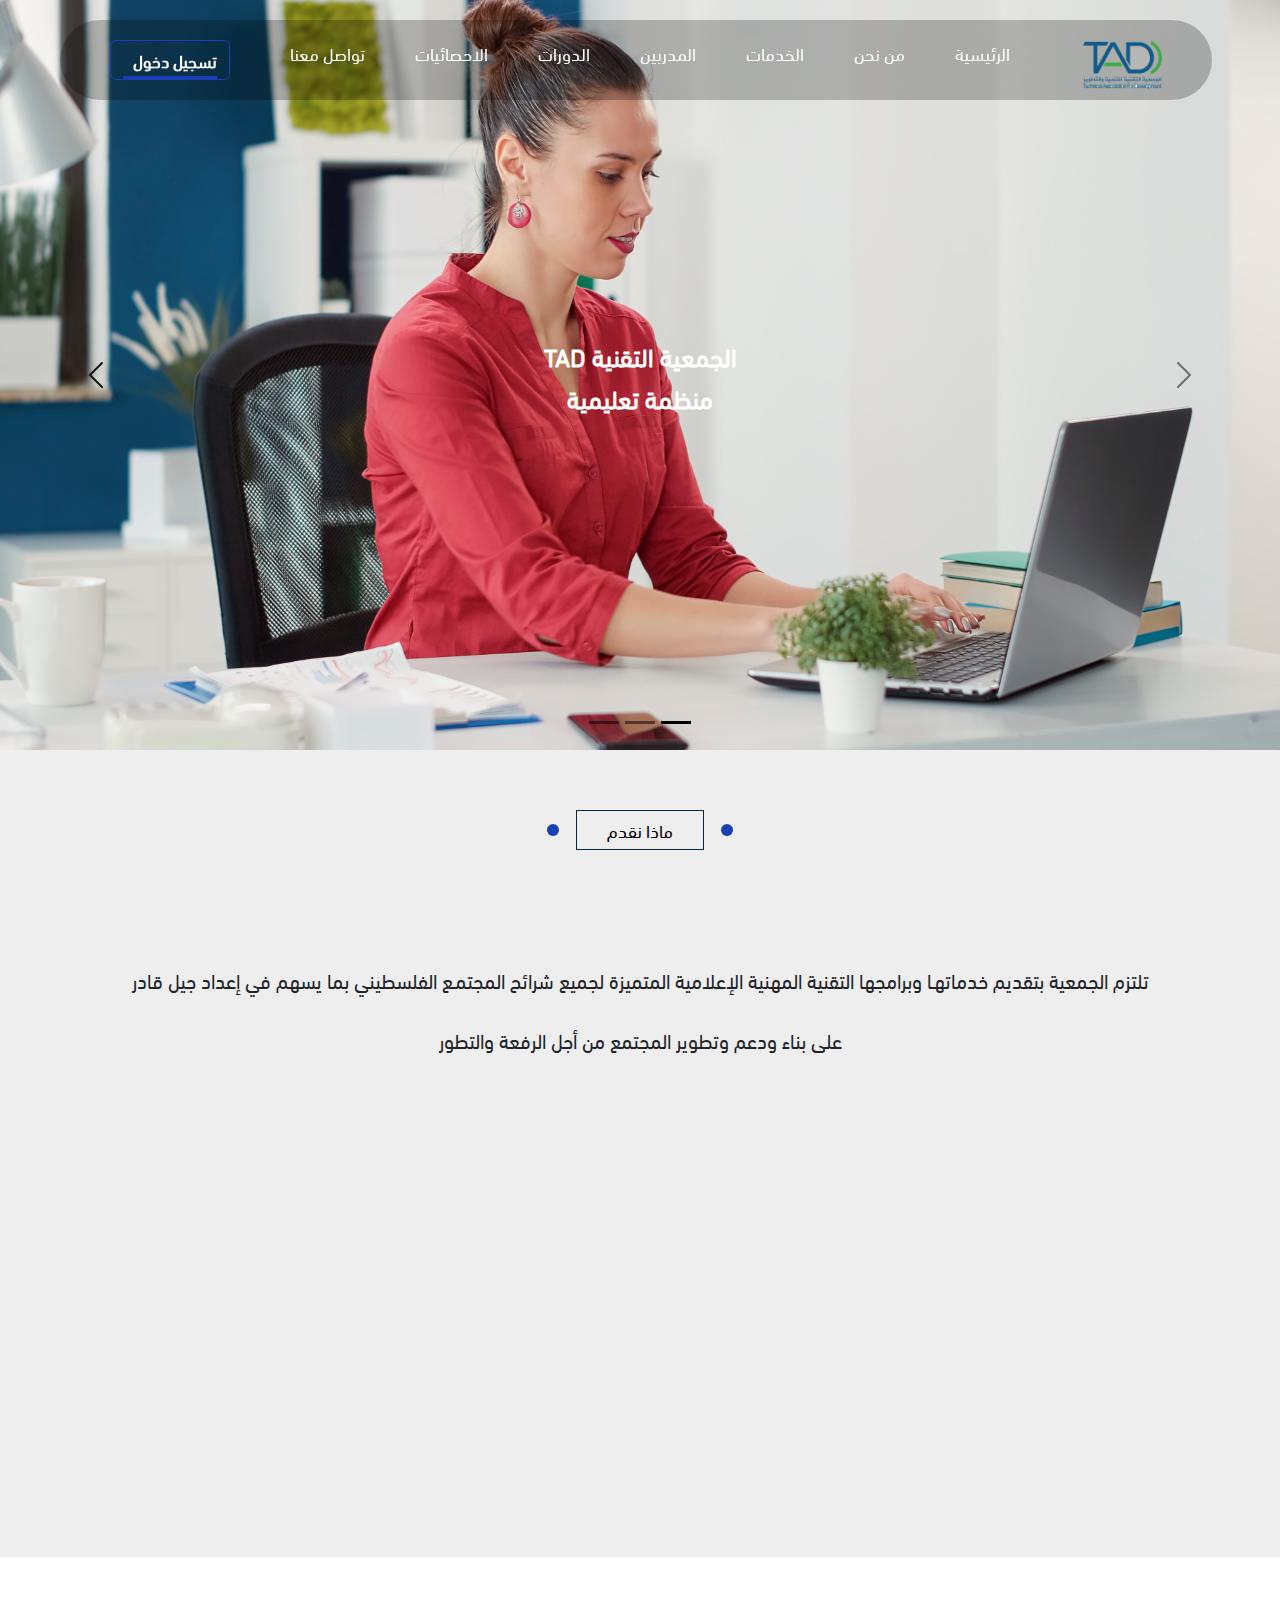
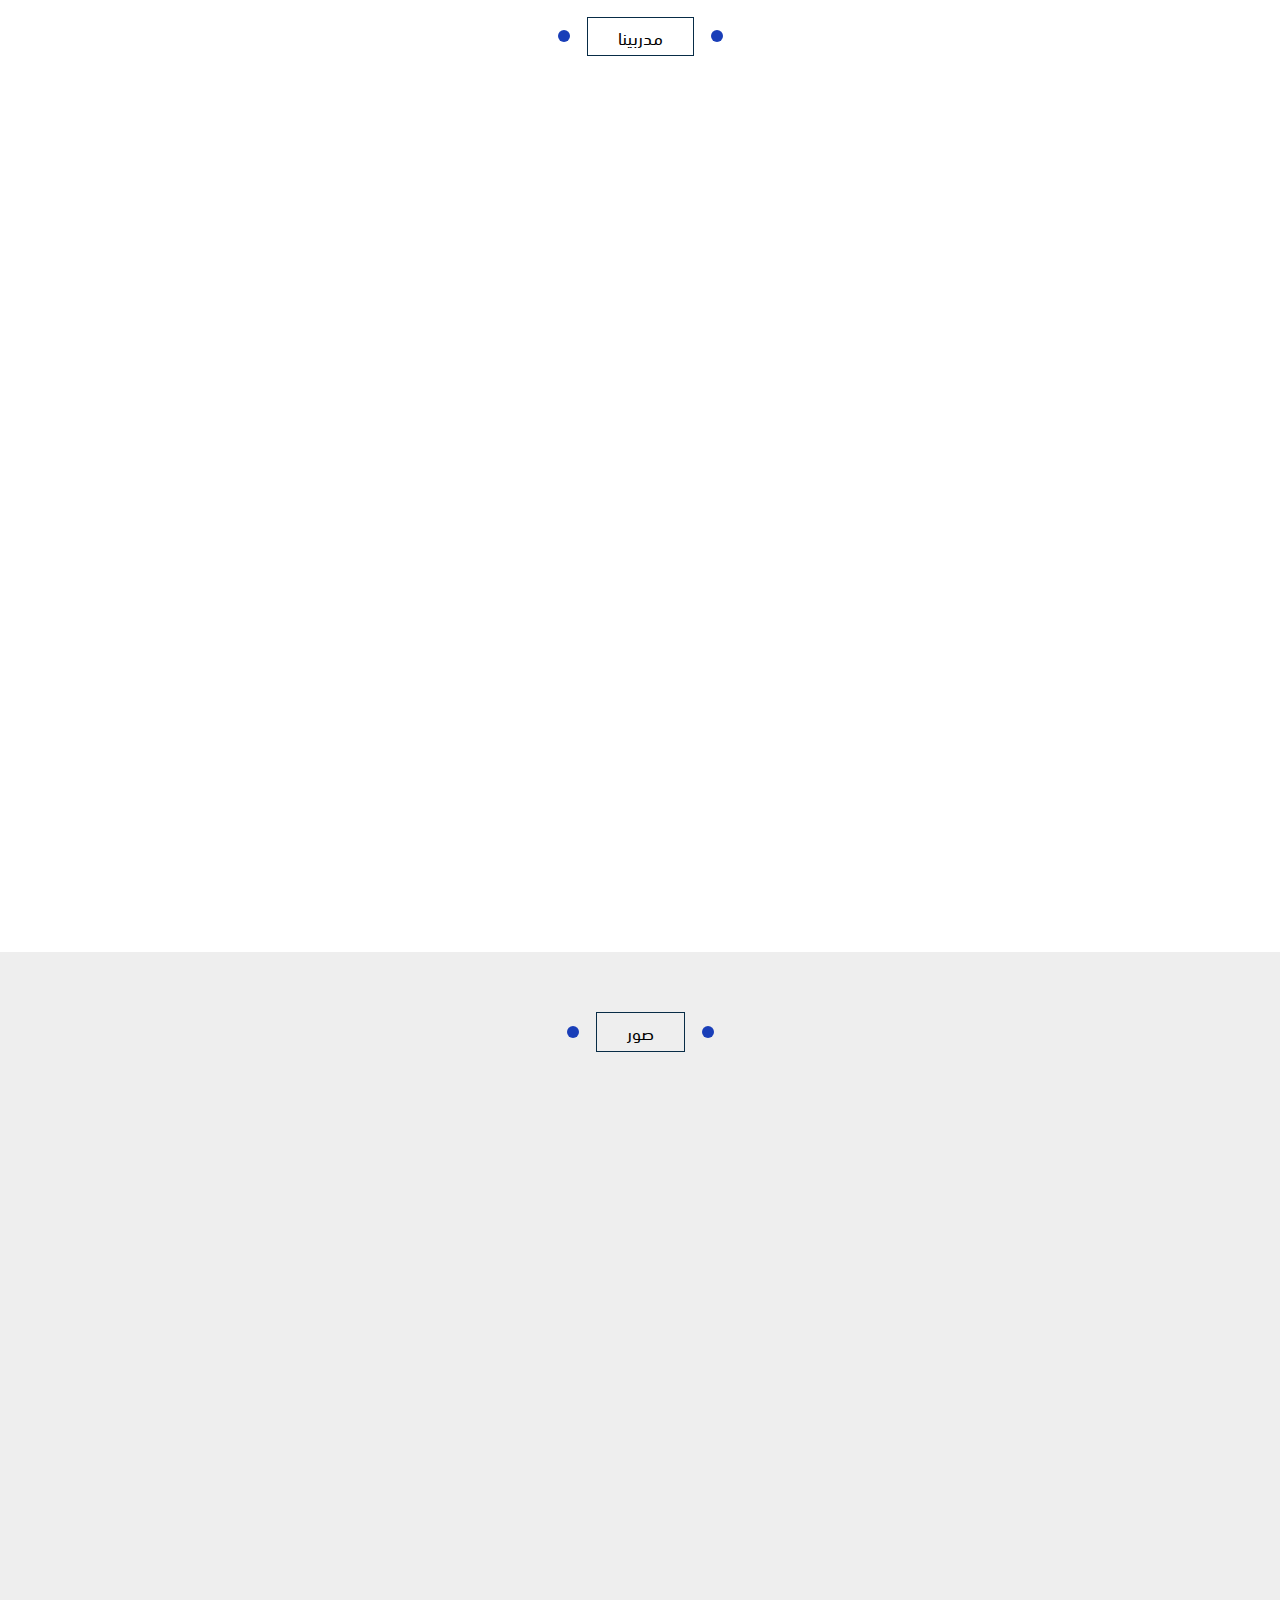
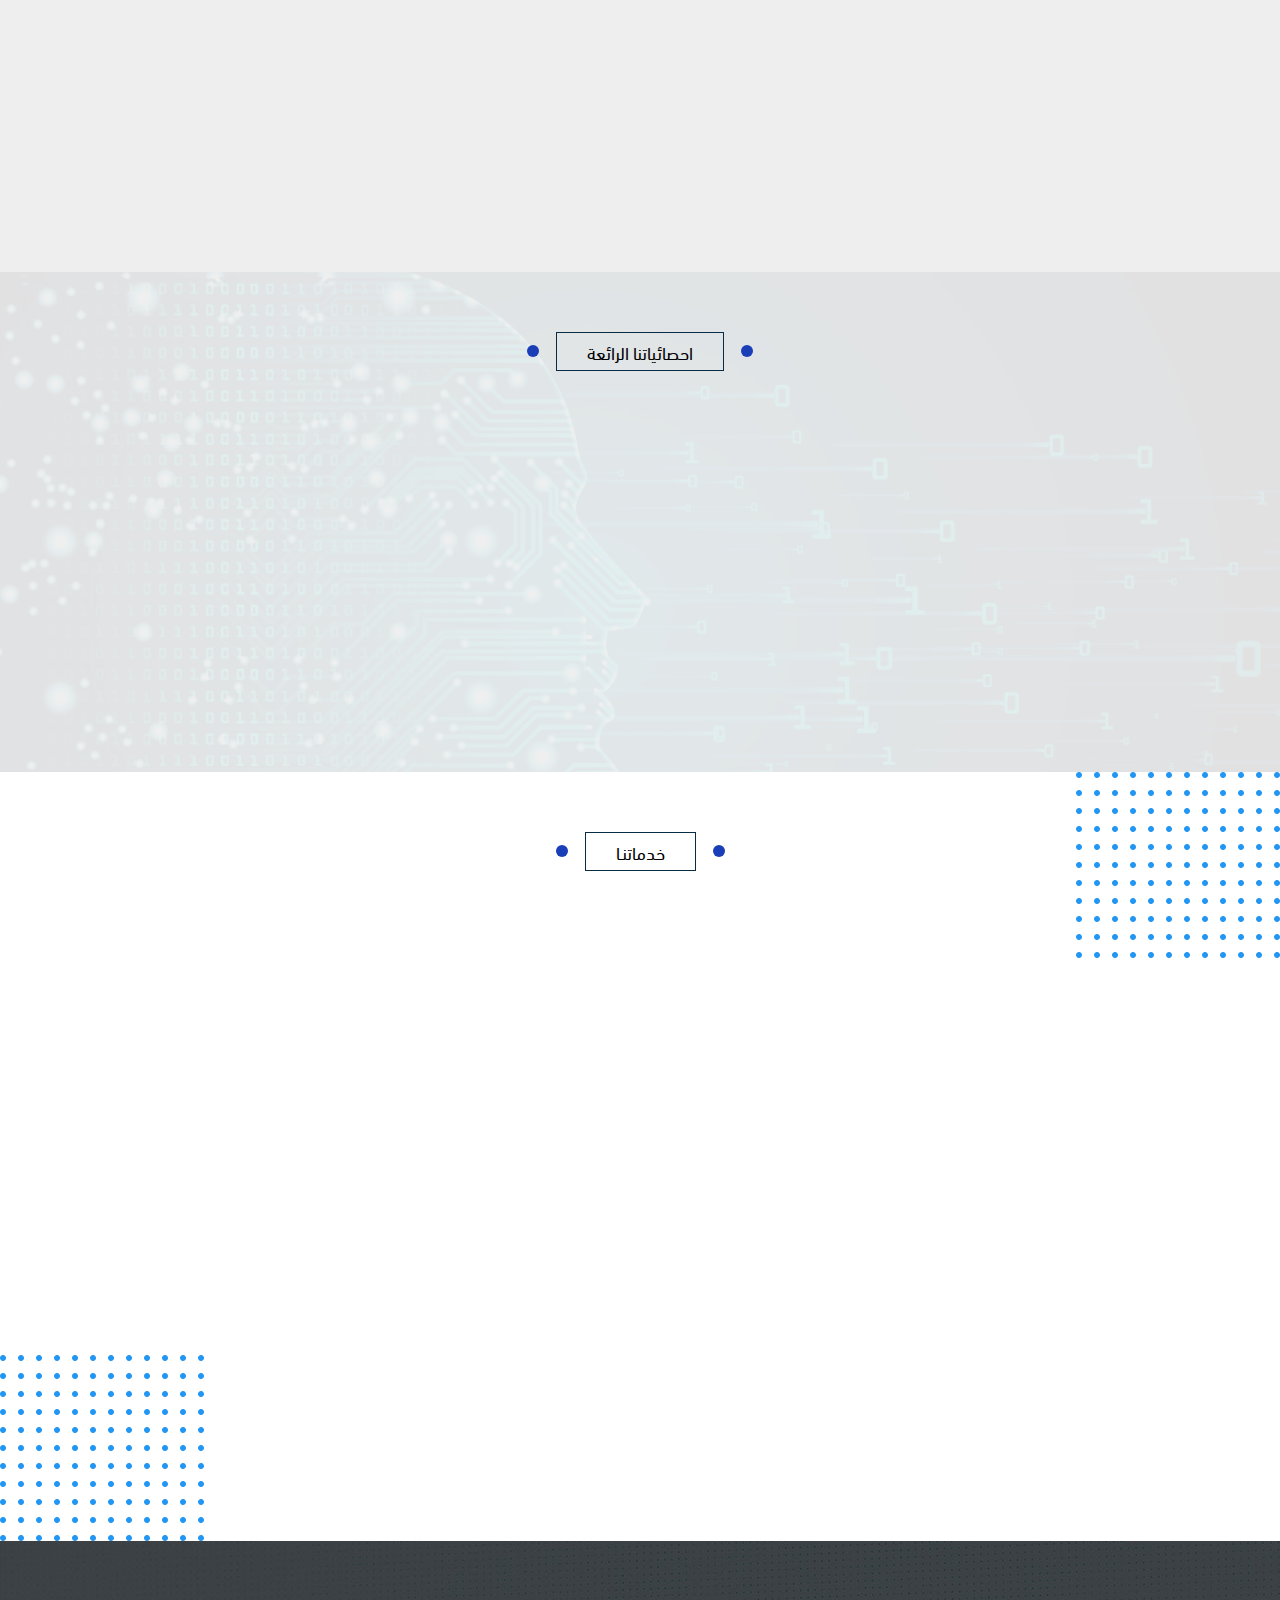
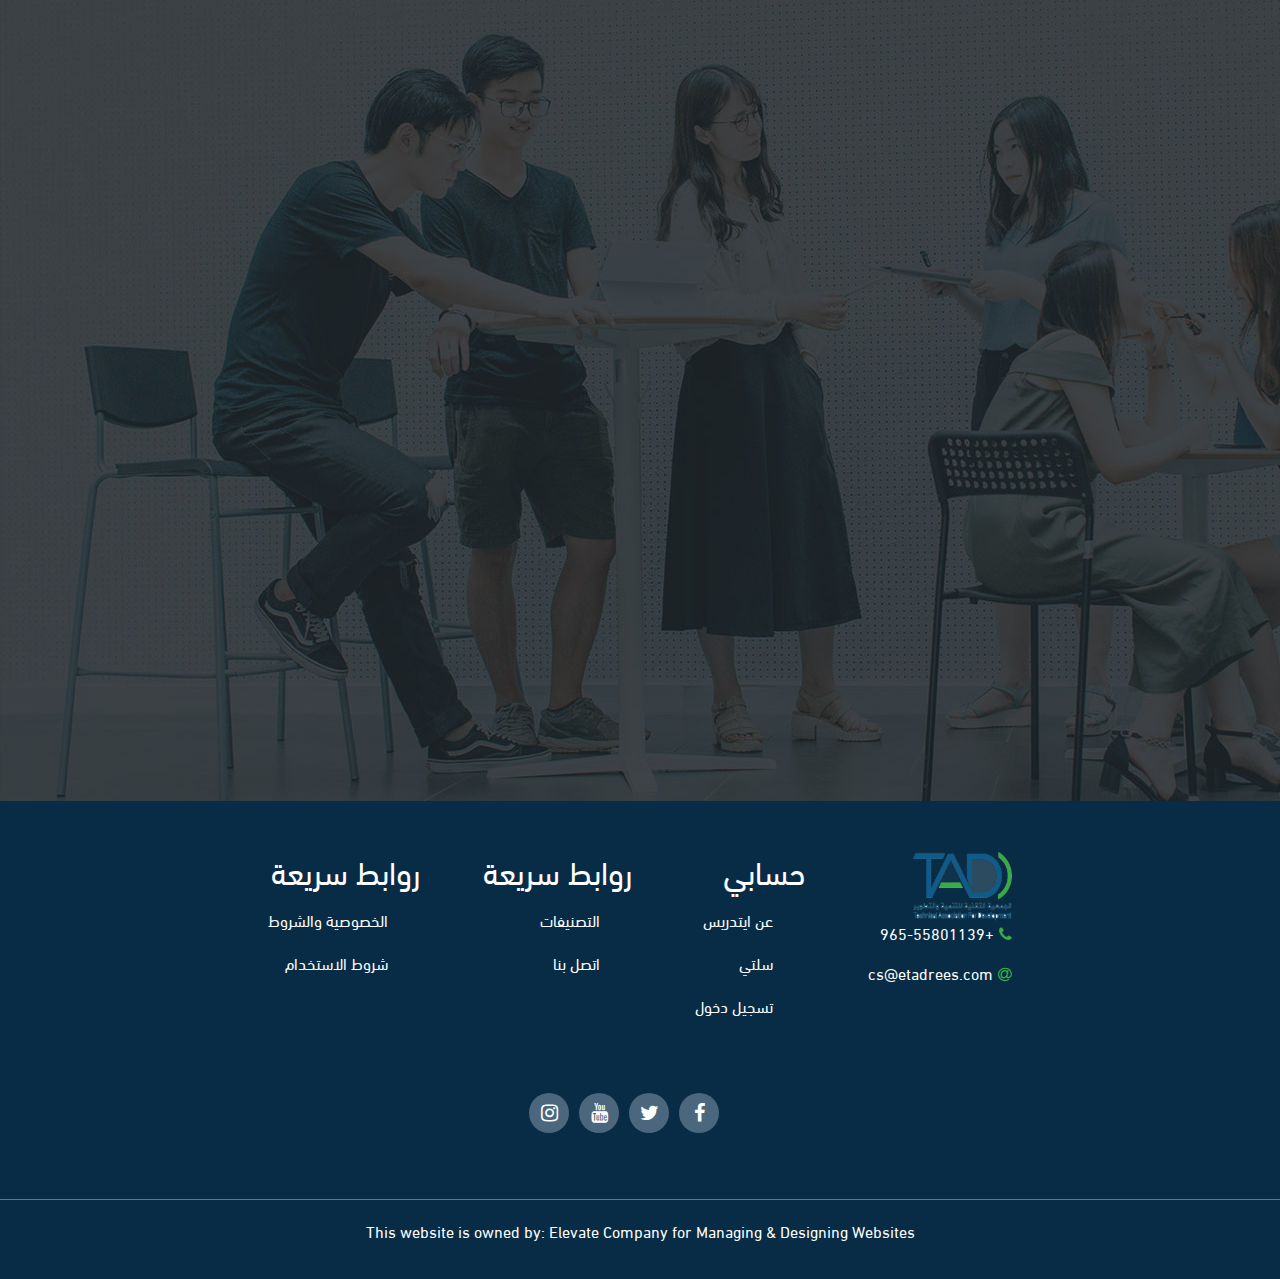
==== index.html @ caa29164 "add basic files" ====
<!DOCTYPE html>
<html lang="en" dir="rtl">

<head>
  <meta charset="UTF-8" />
  <link rel="shortcut icon" href="images/logo/Layer 0.png" type="image/x-icon" />
  <meta http-equiv="X-UA-Compatible" content="IE=edge" />
  <meta name="viewport" content="width=device-width, initial-scale=1.0" />
  <title>الجمعية التقنية - الصفحة الرئيسية</title>
  <link rel="stylesheet" href="css/font-awesome.min.css" />
  <link rel="stylesheet" href="css/animate.css" />
  <link rel="stylesheet" href="css/global_style.css" />
  <link rel="stylesheet" href="css/bootstrap.rtl.min.css" />
  <link rel="stylesheet" href="css/footer.css" />
  <link rel="stylesheet" href="css/index_style.css" />
</head>

<body>
  <!-- ************************************************************ -->
  <!-- start header section -->
  <!-- start header section -->
  <header>

    <!-- start section bars -->
    <div class="nav-bars-icons">
      <a href="" class="close"><i class="fa fa-close"></i></a>
      <ul>
        <li class="active"><a href="#">الرئيسية</a></li>
        <li><a href="about.html">من نحن</a></li>
        <li><a href="#services">الخدمات</a></li>
        <li><a href="#trainer">المدربين</a></li>
        <li><a href="courses.html">الدورات</a></li>
        <li><a href="#stats">الاحصائيات</a></li>
        <li><a href="#contact">تواصل معنا</a></li>
      </ul>
      <div>
        <a href="#" class="btn">تسجيل الدخول</a>
      </div>
    </div>
    <!-- end section bars -->
    <div id="c-ab" class="carousel carousel-dark slide" data-bs-ride="carousel">
      <!-- start nav section -->
      <nav>
        <div class="content">
          <div class="box">
            <div class="brand">
              <a href="index.html">
                <img src="images/logo/Layer 0.png" alt="TAD" />
              </a>
            </div>
            <ul>
              <li class="active"><a href="#">الرئيسية</a></li>
              <li><a href="about.html">من نحن</a></li>
              <li><a href="#services">الخدمات</a></li>
              <li><a href="#trainer">المدربين</a></li>
              <li><a href="courses.html">الدورات</a></li>
              <li><a href="#stats">الاحصائيات</a></li>
              <li><a href="#contact">تواصل معنا</a></li>
            </ul>
          </div>
          <div class="btn login">
            <a href="#">تسجيل دخول<i class="fa fa-right-to-bracket"></i></a>
          </div>
          <div class="bar">
            <a href="#"><i class="fa fa-bars"></i></a>
          </div>
        </div>
      </nav>
      <!-- end nav section -->
      <div class="carousel-indicators">
        <button type="button" data-bs-target="#c-ab" data-bs-slide-to="0" class="active" aria-current="true"
          aria-label="Slide 1"></button>
        <button type="button" data-bs-target="#c-ab" data-bs-slide-to="1" aria-label="Slide 2"></button>
        <button type="button" data-bs-target="#c-ab" data-bs-slide-to="2" aria-label="Slide 3"></button>
      </div>
      <div class="carousel-inner">
        <div class="carousel-item active" data-bs-interval="10000">
          <img src="images/s2/3.jpg" class="d-block w-100" alt="..." />
          <div class="carousel-caption d-none d-md-block">
            <h5>الجمعية التقنية TAD</h5>
            <p>
              منظمة تعليمية
            </p>
          </div>
        </div>
        <div class="carousel-item" data-bs-interval="2000">
          <img src="images/s2/2.jpg" class="d-block w-100" alt="..." />
          <div class="over"></div>
          <div class="carousel-caption d-none d-md-block">
            <h5>الجمعية التقنية TAD</h5>
            <p>
              منظمة غير ربحية
            </p>
          </div>
        </div>
        <div class="carousel-item">
          <img src="images/s2/1.png" class="d-block w-100" alt="..." />
          <div class="carousel-caption d-none d-md-block">
            <h5>الجمعية التقنية TAD</h5>
            <p>
              تهدف إلى خدمة الطلبة
            </p>
          </div>
        </div>
      </div>
      <button class="carousel-control-prev" type="button" data-bs-target="#c-ab" data-bs-slide="prev">
        <span class="carousel-control-prev-icon" aria-hidden="true"></span>
        <span class="visually-hidden">Previous</span>
      </button>
      <button class="carousel-control-next" type="button" data-bs-target="#c-ab" data-bs-slide="next">
        <span class="carousel-control-next-icon" aria-hidden="true"></span>
        <span class="visually-hidden">Next</span>
      </button>
    </div>
  </header>
  <!-- end header section -->
  <!-- end header section -->
  <!-- ************************************************************ -->
  <!-- ************************************************************ -->
  <!-- start main section -->
  <main>
    <!-- start section what you do -->
    <section class="our-activ padding-sec">
      <div class="container-custom">
        <h1 class="title">ماذا نقدم</h1>
        <p>
          تلتزم الجمعية بتقديم خدماتهـا وبرامجها التقنية المهنية الإعلامية
          المتميزة لجميع شرائح المجتمـع الفلسطيني بما يسهم في إعداد جيل قادر
          على بناء ودعم وتطوير المجتمع من أجل الرفعة والتطور
        </p>
        <div class="boxes wow backInUp" data-wow-duration="0.5s" data-wow-delay="0.6s">
          <div class="box wow bounceIn" data-wow-duration="1s" data-wow-delay="0.6s">
            <div class="circle">
              <span>01</span>
            </div>
            <p>
              إرساء ثقافة التعليم النفسي والتكنولوجي والإعلامي من المجتمع
              الفلسطيني والاهتمام بالفئات الشبابية واكتشاف وتنمية قدراتهم
              ومهاراتهم وإبداعاتهم
            </p>
            <a class="more" href="#">تعرف اكثر
              <span><i class="fa fa-arrow-left" aria-hidden="true"></i></span></a>
          </div>
          <div class="box wow bounceIn" data-wow-duration="1s" data-wow-delay="0.6s">
            <div class="circle">
              <span>02</span>
            </div>
            <p>
              إكساب الخبرات التدربية في المحال التكنولوجي والنفسي والمهني
              وتكنولوجيا الاعلام الحديثة والعمـل على دمـج التقنيات المتطورة في
              الحياة بما يعزز صمل العقلية العلمية المبدعة والمبتكرة
            </p>
            <a class="more" href="#">تعرف اكثر<span><i class="fa fa-arrow-left" aria-hidden="true"></i></span></a>
          </div>
          <div class="box wow bounceIn" data-wow-duration="1s" data-wow-delay="0.6s">
            <div class="circle">
              <span>03</span>
            </div>
            <p>
              إقامة نوادان علمية متخصصة في المحال التمني والتكنولوجي والإعلامي
              وتعزيز الابداع والابتكار لمدى المواهب الشبابية و تقديم مشاريع
            </p>
            <a class="more" href="#">تعرف اكثر<span><i class="fa fa-arrow-left" aria-hidden="true"></i></span></a>
          </div>
        </div>
      </div>
    </section>
    <!-- end section what you do  -->
    <!-- ^^^^^^ -->
    <!-- start section trainers -->
    <section id="trainer" class="trainers padding-sec">
      <div class="container-custom">
        <h1 class="title">مدربينا</h1>
        <div class="boxes">
          <div class="box wow bounceIn" data-wow-duration="1s" data-wow-delay="0.6s">
            <a href="#">
              <img src="images/teacher/avatar-02.png" alt="" />
            </a>
            <h1 class="name">عمر حسن</h1>
            <p class="qualyfication">تصميم مواقع ويب</p>
            <ul>
              <li><i class="fa fa-star"></i></li>
              <li><i class="fa fa-star"></i></li>
              <li><i class="fa fa-star"></i></li>
              <li><i class="fa fa-star"></i></li>
              <li><i class="fa fa-star"></i></li>
            </ul>
            <p class="discrip">
              هذا النص هو مثال لنص يمكن أن يستبدل في نفس المساحة، لقد تم توليد
              هذا النص من مولد النص العربى، حيث يمكنك أن تولد مثل هذا النص أو
              العديد من النصوص الأخرى إضافة
            </p>
            <ul>
              <li>
                <a href="#"><i class="fa fa-facebook"></i></a>
              </li>
              <li>
                <a href="#"><i class="fa fa-twitter"></i></a>
              </li>
              <li>
                <a href="#"><i class="fa fa-instagram"></i></a>
              </li>
            </ul>
          </div>
          <div class="box wow bounceIn" data-wow-duration="1s" data-wow-delay="0.6s">
            <a href="#">
              <img src="images/teacher/avatar-03.png" alt="" />
            </a>
            <h1 class="name">عمر حسن</h1>
            <p class="qualyfication">تصميم مواقع ويب</p>
            <ul>
              <li><i class="fa fa-star"></i></li>
              <li><i class="fa fa-star"></i></li>
              <li><i class="fa fa-star"></i></li>
              <li><i class="fa fa-star"></i></li>
              <li><i class="fa fa-star"></i></li>
            </ul>
            <p class="discrip">
              هذا النص هو مثال لنص يمكن أن يستبدل في نفس المساحة، لقد تم توليد
              هذا النص من مولد النص العربى، حيث يمكنك أن تولد مثل هذا النص أو
              العديد من النصوص الأخرى إضافة
            </p>
            <ul>
              <li>
                <a href="#"><i class="fa fa-facebook"></i></a>
              </li>
              <li>
                <a href="#"><i class="fa fa-twitter"></i></a>
              </li>
              <li>
                <a href="#"><i class="fa fa-instagram"></i></a>
              </li>
            </ul>
          </div>
          <div class="box wow bounceIn" data-wow-duration="1s" data-wow-delay="0.6s">
            <a href="#">
              <img src="images/teacher/avatar-04.png" alt="" />
            </a>
            <h1 class="name">عمر حسن</h1>
            <p class="qualyfication">تصميم مواقع ويب</p>
            <ul>
              <li><i class="fa fa-star"></i></li>
              <li><i class="fa fa-star"></i></li>
              <li><i class="fa fa-star"></i></li>
              <li><i class="fa fa-star"></i></li>
              <li><i class="fa fa-star"></i></li>
            </ul>
            <p class="discrip">
              هذا النص هو مثال لنص يمكن أن يستبدل في نفس المساحة، لقد تم توليد
              هذا النص من مولد النص العربى، حيث يمكنك أن تولد مثل هذا النص أو
              العديد من النصوص الأخرى إضافة
            </p>
            <ul>
              <li>
                <a href="#"><i class="fa fa-facebook"></i></a>
              </li>
              <li>
                <a href="#"><i class="fa fa-twitter"></i></a>
              </li>
              <li>
                <a href="#"><i class="fa fa-instagram"></i></a>
              </li>
            </ul>
          </div>
          <div class="box wow bounceIn" data-wow-duration="1s" data-wow-delay="0.6s">
            <a href="#">
              <img src="images/teacher/avatar-05.png" alt="" />
            </a>
            <h1 class="name">عمر حسن</h1>
            <p class="qualyfication">تصميم مواقع ويب</p>
            <ul>
              <li><i class="fa fa-star"></i></li>
              <li><i class="fa fa-star"></i></li>
              <li><i class="fa fa-star"></i></li>
              <li><i class="fa fa-star"></i></li>
              <li><i class="fa fa-star"></i></li>
            </ul>
            <p class="discrip">
              هذا النص هو مثال لنص يمكن أن يستبدل في نفس المساحة، لقد تم توليد
              هذا النص من مولد النص العربى، حيث يمكنك أن تولد مثل هذا النص أو
              العديد من النصوص الأخرى إضافة
            </p>
            <ul>
              <li>
                <a href="#"><i class="fa fa-facebook"></i></a>
              </li>
              <li>
                <a href="#"><i class="fa fa-twitter"></i></a>
              </li>
              <li>
                <a href="#"><i class="fa fa-instagram"></i></a>
              </li>
            </ul>
          </div>
          <div class="box wow bounceIn" data-wow-duration="1s" data-wow-delay="0.6s">
            <a href="#">
              <img src="images/teacher/avatar-06.png" alt="" />
            </a>
            <h1 class="name">عمر حسن</h1>
            <p class="qualyfication">تصميم مواقع ويب</p>
            <ul>
              <li><i class="fa fa-star"></i></li>
              <li><i class="fa fa-star"></i></li>
              <li><i class="fa fa-star"></i></li>
              <li><i class="fa fa-star"></i></li>
              <li><i class="fa fa-star"></i></li>
            </ul>
            <p class="discrip">
              هذا النص هو مثال لنص يمكن أن يستبدل في نفس المساحة، لقد تم توليد
              هذا النص من مولد النص العربى، حيث يمكنك أن تولد مثل هذا النص أو
              العديد من النصوص الأخرى إضافة
            </p>
            <ul>
              <li>
                <a href="#"><i class="fa fa-facebook"></i></a>
              </li>
              <li>
                <a href="#"><i class="fa fa-twitter"></i></a>
              </li>
              <li>
                <a href="#"><i class="fa fa-instagram"></i></a>
              </li>
            </ul>
          </div>
          <div class="box wow bounceIn" data-wow-duration="1s" data-wow-delay="0.6s">
            <a href="#">
              <img src="images/teacher/avatar-02.png" alt="" />
            </a>
            <h1 class="name">عمر حسن</h1>
            <p class="qualyfication">تصميم مواقع ويب</p>
            <ul>
              <li><i class="fa fa-star"></i></li>
              <li><i class="fa fa-star"></i></li>
              <li><i class="fa fa-star"></i></li>
              <li><i class="fa fa-star"></i></li>
              <li><i class="fa fa-star"></i></li>
            </ul>
            <p class="discrip">
              هذا النص هو مثال لنص يمكن أن يستبدل في نفس المساحة، لقد تم توليد
              هذا النص من مولد النص العربى، حيث يمكنك أن تولد مثل هذا النص أو
              العديد من النصوص الأخرى إضافة
            </p>
            <ul>
              <li>
                <a href="#"><i class="fa fa-facebook"></i></a>
              </li>
              <li>
                <a href="#"><i class="fa fa-twitter"></i></a>
              </li>
              <li>
                <a href="#"><i class="fa fa-instagram"></i></a>
              </li>
            </ul>
          </div>
        </div>
      </div>
    </section>
    <!-- end section trainers -->
    <!-- ^^^^^^ -->
    <!-- start section images -->
    <section class="images padding-sec">
      <div class="container-custom">
        <h1 class="title">صور</h1>
        <div class="boxes">
          <div class="box wow bounceIn" data-wow-duration="1s" data-wow-delay="0.6s">
            <div class="box-over">
              <div class="overlay"></div>
              <img src="images/gallery/gallery-01.png" alt="" />
            </div>
          </div>
          <div class="box wow bounceIn" data-wow-duration="1s" data-wow-delay="0.6s">
            <div class="box-over">
              <div class="overlay"></div>
              <img src="images/gallery/gallery-02.png" alt="" />
            </div>
          </div>
          <div class="box wow bounceIn" data-wow-duration="1s" data-wow-delay="0.6s">
            <div class="box-over">
              <div class="overlay"></div>
              <img src="images/gallery/gallery-03.jpg" alt="" />
            </div>
          </div>
          <div class="box wow bounceIn" data-wow-duration="1s" data-wow-delay="0.6s">
            <div class="box-over">
              <div class="overlay"></div>
              <img src="images/gallery/gallery-04.png" alt="" />
            </div>
          </div>
          <div class="box wow bounceIn" data-wow-duration="1s" data-wow-delay="0.6s">
            <div class="box-over">
              <div class="overlay"></div>
              <img src="images/gallery/gallery-05.jpg" alt="" />
            </div>
          </div>
          <div class="box wow bounceIn" data-wow-duration="1s" data-wow-delay="0.6s">
            <div class="box-over">
              <div class="overlay"></div>
              <img src="images/gallery/gallery-06.png" alt="" />
            </div>
          </div>
        </div>
      </div>
    </section>
    <!-- end section images -->
    <!-- ^^^^^^ -->
    <!-- start section Stats -->
    <section id="stats" class="Stats padding-sec" style="background-image: url(images/bg/stats.jpg)">
      <div class="overlay padding-sec">
        <div class="container-custom">
          <h1 class="title">احصائياتنا الرائعة</h1>
          <div class="boxes">
            <div class="box wow bounceIn" data-wow-duration="1s" data-wow-delay="0.6s">
              <div class="icon"><i class="fa fa-money"></i></div>
              <h1>10,000</h1>
              <p>المال</p>
            </div>
            <div class="box wow bounceIn" data-wow-duration="1s" data-wow-delay="0.6s">
              <div class="icon">
                <i class="fa fa-code"></i>
              </div>
              <h1>40</h1>
              <p>المشاريع</p>
            </div>
            <div class="box wow bounceIn" data-wow-duration="1s" data-wow-delay="0.6s">
              <div class="icon">
                <i class="fa fa-globe"></i>
              </div>
              <h1>2</h1>
              <p>المدن</p>
            </div>
            <div class="box wow bounceIn" data-wow-duration="1s" data-wow-delay="0.6s">
              <div class="icon">
                <i class="fa fa-user"></i>
              </div>
              <h1>20</h1>
              <p>العملاء</p>
            </div>
          </div>
        </div>
      </div>
    </section>
    <!-- end section Stats -->
    <!-- ^^^^^^ -->
    <!-- start section services -->
    <section id="services" class="services padding-sec">
      <div class="bg1">
        <img src="images/bg/dots.png" alt="" />
      </div>
      <div class="bg2">
        <img src="images/bg/dots.png" alt="" />
      </div>
      <div class="container-custom">
        <h1 class="title">خدماتنـا</h1>
        <div class="boxes">
          <div class="box wow bounceIn" data-wow-duration="1s" data-wow-delay="0.6s">
            <div class="icon"><i class="fa fa-map"></i></div>
            <h1>موقع</h1>
            <div class="foot-box">
              <div class="number">01</div>
              <div class="des">
                <a href="services.html" target="_blank">التفاصيل</a>
              </div>
            </div>
          </div>
          <div class="box wow bounceIn" data-wow-duration="1s" data-wow-delay="0.6s">
            <div class="icon"><i class="fa fa-paint-brush"></i></div>
            <h1>تصميم</h1>
            <div class="foot-box">
              <div class="number">02</div>
              <div class="des">
                <a href="services.html" target="_blank">التفاصيل</a>
              </div>
            </div>
          </div>
          <div class="box wow bounceIn" data-wow-duration="1s" data-wow-delay="0.6s">
            <div class="icon"><i class="fa fa-bullhorn"></i></div>
            <h1>تسويق</h1>
            <div class="foot-box">
              <div class="number">03</div>
              <div class="des">
                <a href="services.html" target="_blank">التفاصيل</a>
              </div>
            </div>
          </div>
        </div>
      </div>
    </section>
    <!-- end section services -->
  </main>
  <!-- end main section -->
  <!-- ************************************************************ -->
  <!-- ************************************************************ -->
  <!-- start footer section -->
  <footer>
    <!-- start contact us section -->
    <section id="contact" class="contact-us padding-sec" style="background-image: url(images/bg/apply-bg.jpg)">
      <div class="container-custom">
        <div class="box">
          <div class="content-contact wow fadeInUp" data-wow-delay="0.6s" data-wow-duration="1s">
            <h1>الجمعية التقنية TAD</h1>
            <p>تواصل معنا الان وارسل استفسارك او اقتراحك</p>
          </div>
          <form class="wow fadeInUp" data-wow-delay="0.6s" data-wow-duration="1s">
            <div class="inpt-form">
              <label for="">الاسم بالكامل</label>
              <input type="text" name="" id="" placeholder="ادخل هنا اسمك *" />
            </div>
            <div class="inpt-form">
              <label for="">البريد الالكتروني </label>
              <input type="email" name="" id="" placeholder="ادخل هنا الايميل *" />
            </div>
            <div class="inpt-form">
              <label for="">رقم الهاتف </label>
              <input type="text" name="" id="" placeholder="ادخل هنا هاتفك *" />
            </div>
            <div class="inpt-form">
              <textarea name="" id="" cols="50" rows="5" placeholder="رسالتك"></textarea>
            </div>
            <div class="inpt-form">
              <input type="submit" name="" id="" value="ارسال" class="send" />
            </div>
          </form>
        </div>
      </div>
    </section>
    <!-- end contact us section -->
    <section class="footer2">
      <div class="container">
        <div class="boxes">
          <div>
            <a href="index.html"><img src="images/logo/logo.png" alt="" /></a>
            <p><i class="fa fa-phone"></i>+965-55801139</p>
            <p><i class="fa fa-at"></i>cs@etadrees.com</p>
          </div>
          <div>
            <h2>حسابي</h2>
            <ul>
              <li><a href="#">عن ايتدريس</a></li>
              <li><a href="#">سلتي</a></li>
              <li><a href="#">تسجيل دخول</a></li>
            </ul>
          </div>
          <div>
            <h2>روابط سريعة</h2>
            <ul>
              <li><a href="#">التصنيفات</a></li>
              <li><a href="#">اتصل بنا</a></li>
            </ul>
          </div>
          <div>
            <h2>روابط سريعة</h2>
            <ul>
              <li><a href="#">الخصوصية والشروط</a></li>
              <li><a href="#">شروط الاستخدام</a></li>
            </ul>
          </div>
        </div>
        <div class="icon">
          <ul>
            <li>
              <a href="#"><i class="fa fa-facebook"></i></a>
            </li>
            <li>
              <a href="#"><i class="fa fa-twitter"></i></a>
            </li>
            <li>
              <a href="#"><i class="fa fa-youtube"></i></a>
            </li>
            <li>
              <a href="#"><i class="fa fa-instagram"></i></a>
            </li>
          </ul>
        </div>
      </div>
    </section>
    <section class="footer3">
      <div class="container">
        <footer>
          <p>
            This website is owned by: Elevate Company for Managing & Designing
            Websites
          </p>
        </footer>
      </div>
    </section>
  </footer>
  <!-- end footer section -->
  <!-- ************************************************************ -->
  <script src="js/jquery.js"></script>
  <script src="js/wow.min.js"></script>
  <script src="js/bootstrap.min.js"></script>
  <script src="js/custom.js"></script>
</body>

</html>
---- css/global_style.css ----
/* start global setting */
* {
  margin: 0;
  border: none;
  padding: 0;
  outline: none;
  box-sizing: border-box;
  scroll-behavior: smooth;
  font-family: font-Regular;
}

:root {
  --mainC1: #115b8a;
  --mainC2: #193eb8;
  --mainC3: #3bab46;
  --secondC: #222222;
  --footC: #082c46;
  --fC1: #0c5991;
  --fC2: #eee;
  --whC: #fff;
  --overC1: rgba(0, 0, 0, 0.4);
  --overC2: rgba(0, 0, 0, 0.716);
  --tr: all 0.5s linear;
  --f1: 45px;
  --f2: 40px;
  --f3: 25px;
  --f4: 20px;
  --f5: 18px;
  --f6: 14px;
}

a {
  text-decoration: none !important;
}

ul {
  list-style-type: none;
}

/* start custom classes from project */
.container-custom {
  width: 80%;
  margin: auto;
}

/*start  btn class */
.btn {
  padding: 8px 30px;
  border-radius: 50px;
  font-size: 15px;
  border: 1px solid #193eb8 !important;
  font-weight: bold;
  position: relative;
  transition: all 0.5s ease;
  cursor: pointer;
}

.btn a {
  color: #fff !important;
  font-size: 17px;
  font-weight: bold;
  transition: all 0.2s ease;
}

.btn:hover {
  background-color: #193eb8 !important;
}

.btn::after {
  content: '';
  position: absolute;
  display: block;
  background-color: #193eb8 !important;
  height: 4px;
  width: 80%;
  bottom: -1px;
  right: 50%;
  transform: translate(50%, 0);
  transition: all 0.5s linear;
}

.btn:hover::after {
  background-color: #aaa !important;
}

.btn:hover a {
  color: #fff !important;
}

.btn-type2 {
  display: inline-block;
  margin-top: 20px;
  background-color: var(--mainC2);
  padding: 10px 20px;
  text-align: center;
  color: var(--whC);
  font-weight: bold;
  border-radius: 10px;
  transition: var(--tr);
}

.btn-type2:hover {
  background-color: transparent;
  color: var(--mainC2);
  border: 1px solid var(--mainC2);
}

.padding-sec {
  padding: 60px 0;
}

/*start title class*/
.title {
  font-size: 18px;
  text-align: center;
  margin-bottom: 100px !important;
  color: #000;
  padding: 8px 30px;
  border: 1px solid #082c46;
  width: fit-content;
  margin: auto;
  border-radius: 0;
  position: relative;
  z-index: 100;
}
.title:hover {
  color: #fff;
  border-color: #fff;
  transition-delay: 0.5s;
}
.title::before {
  content: '';
  position: absolute;
  left: -30px;
  top: 50%;
  transform: translateY(-50%);
  background-color: #193eb8;
  width: 12px;
  height: 12px;
  border-radius: 50%;
}
.title::after {
  content: '';
  position: absolute;
  right: -30px;
  top: 50%;
  background-color: #193eb8;
  transform: translateY(-50%);
  width: 12px;
  height: 12px;
  border-radius: 50% ;
}
.title:hover::after {
  animation: toleft 0.5s linear forwards;
  z-index: -1;
}
.title:hover::before {
  animation: toright 0.5s linear forwards;
  z-index: -1;
}

/* start title-black */
/* end title-black */

.title2 {
  font-size: 18px;
  text-align: center;
  margin-bottom: 100px !important;
  color: #fff;
  padding: 8px 30px;
  border: 1px solid #fff;
  width: fit-content;
  margin: auto;
  border-radius: 0;
  position: relative;
  z-index: 100;
}
.title2:hover {
  color: #000;
  border-color: #000;
  transition-delay: 0.5s;
}
.title2::before {
  content: '';
  position: absolute;
  left: -30px;
  top: 50%;
  transform: translateY(-50%);
  background-color: #193eb8;
  width: 12px;
  height: 12px;
  border-radius: 50%;
}
.title2::after {
  content: '';
  position: absolute;
  right: -30px;
  top: 50%;
  background-color: #193eb8;
  transform: translateY(-50%);
  width: 12px;
  height: 12px;
  border-radius: 50%;
}
.title2:hover::after {
  animation: toleft 0.5s linear forwards;
  z-index: -1;
}
.title2:hover::before {
  animation: toright 0.5s linear forwards;
  z-index: -1;
}

/* start overlay class */
.overlay {
  position: absolute;
  top: 0;
  left: 0;
  width: 100%;
  height: 100%;
  background-color: rgba(0, 0, 0, 0.464);
}


.text {
  display: flex;
  justify-content: flex-start;
  align-items: flex-start;
  background-color: rgba(0, 0, 0, 0.155);
  border-radius: 20px;
  padding: 80px;
  width: 50%;
  margin: 50px auto;
}
.text h1 {
  font-size: var(--f1);
  color: var(--fC2);
  text-align: center;
  margin-bottom: 20px;
  text-shadow: 0px 2px 8px var(--overC1);
}

.text h3 {
  font-size: 18px;
  text-align: center;
  color: var(--whC);
}

@media (max-width: 991px) {
  .text {
    background-color: rgba(0, 0, 0, 0.155);
    border-radius: 20px;
    padding: 20px;
    padding-bottom: 50px;
    width: 80%;
    margin: 100px auto;
  }
  .text h1 {
    margin-top: 50px;
    font-size: 30px
  }

  .text h3 {
    margin-right: 30px;
  }
}

/* start img-reset class */
.img-reset {
  background-size: cover !important;
  background-repeat: no-repeat !important;
  background-position: center;
}

/* end custom classes from project */
/*@@ start fonts @@*/
@font-face {
  font-family: font-bold;
  src: url(../fonts/ArbFONTS-DINNextLTArabic-Bold-2.ttf);
}

@font-face {
  font-family: font-heavy;
  src: url(../fonts/ArbFONTS-DINNextLTArabic-Heavy-1.ttf);
}

@font-face {
  font-family: font-LIGHT;
  src: url(../fonts/ArbFONTS-DINNEXTLTARABIC-LIGHT-1.ttf);
}

@font-face {
  font-family: font-Medium;
  src: url(../fonts/ArbFONTS-DINNextLTArabic-Medium-3.ttf);
}

@font-face {
  font-family: font-Regular;
  src: url(../fonts/ArbFONTS-DINNextLTArabic-Regular-2.ttf);
}

@font-face {
  font-family: font-UltraLight;
  src: url(../fonts/ArbFONTS-DINNextLTArabic-UltraLight-1.ttf);
}

/*@@ end fonts @@*/

/* end global setting */


/* section  .nav-scroll-scrroll */
header .nav-scroll {
  background-color: rgba(0, 0, 0, 0.8) !important;
  overflow: hidden;
  margin: 0 auto;
  z-index: 1000;
  width: 100% !important;
  left: 0;
  border-radius: 0;
  position: fixed;
  top:50px;
  padding: 20px 100px;
}

.nav-scroll .content {
  display: flex;
  justify-content: space-between;
  align-items: center;
}

header .nav-scroll .content .box {
  display: flex;
  align-items: center;
  gap: 40px;
}

.nav-scroll .content .brand img {
  width: 80px;
  height: 50px;
  display: inline-block;
  margin-top: 10px;
}

header .nav-scroll .content ul {
  display: flex;
  gap: 50px;
  padding-left: 10px;
}

header .nav-scroll .content ul li a {
  color: #fff;
  font-size: var(--f6);
  font-size: 17px;
}

header .nav-scroll .content ul li {
  transition: var(--tr);
  position: relative;
}

header .nav-scroll .content ul li::after {
  content: '';
  display: block;
  width: 0;
  height: 2.5px;
  bottom: -27px;
  background-color: var(--mainC2);
  position: absolute;
  transition: var(--tr);
}

header .nav-scroll .content ul li:hover::after {
  width: 100%;
}

header .nav-scroll .content ul li:hover a {
  color: var(--mainC2);
}

header .nav-scroll .content .bar {
  display: none;
  font-size: var(--f3);
  padding-left: 13px;
}

header .nav-scroll .content .bar a {
  color: var(--mainC2);
  transition: var(--tr);
}

header .nav-scroll .content .bar a:hover {
  color: var(--mainC3);
}

/* @@start media header setting */
@media (max-width: 991px) {
  header {
    background-size: cover !important;
    background-repeat: no-repeat !important;
    position: relative;
  }

  header .nav-scroll {
    background-color: rgba(0, 0, 0, 0.686);
    overflow: hidden;
    margin: 0 auto;
    width: 100%;
    padding: 20px 30px;
    box-shadow: 1px 4px 12px 0px var(--overC1);
    -webkit-box-shadow: 1px 4px 12px 0px var(--overC1);
    -moz-box-shadow: 1px 4px 12px 0px var(--overC1);
  }

  header .nav-scroll .content {
    display: flex;
    justify-content: space-between;
    align-items: center;
  }

  header .nav-scroll .content .box {
    display: flex;
    align-items: center;
    gap: 40px;
  }

  .nav-scroll .content .brand img {
    width: 80px;
    height: 50px;
    display: inline-block;
    margin-top: 10px;
  }

  header .nav-scroll .content ul {
    display: none
  }

  header .nav-scroll .content ul li a {
    color: #fff;
    font-size: var(--f6);
    font-size: 17px;
  }

  header .nav-scroll .content .login {
    display: none;
  }

  header .nav-scroll .content ul li {
    transition: var(--tr);
    position: relative;
  }

  header .nav-scroll .content ul li::after {
    content: '';
    display: block;
    width: 0;
    height: 2.5px;
    bottom: -27px;
    background-color: var(--mainC2);
    position: absolute;
    transition: var(--tr);
  }

  header .nav-scroll .content ul li:hover::after {
    width: 100%;
  }

  header .nav-scroll .content ul li:hover a {
    color: var(--mainC2);
  }

  header .nav-scroll .content .bar {
    display: block
  }

  header .nav-scroll .content .bar a {
    color: var(--mainC2);
    transition: var(--tr);
  }

  header .nav-scroll .content .bar a:hover {
    color: var(--mainC3);
  }
}
---- css/footer.css ----
/* start contact us setting */
.contact-us {
  padding: 100px 0;
  background-color: #4a677d;
  /* height: 100vh; */
}
.contact-us .container-custom {
  padding: 0 100px;
  display: flex;
  align-items: center;
  justify-content: space-between;
  width: 100%;
}
.contact-us .box {
  display: flex;
  flex-direction: row;
  justify-content: space-between;
  align-items: center;
  width: 100%;
}
.contact-us .box .content-contact h1 {
  color: #fff;
  font-size: 50px;
}
.contact-us .box .content-contact p {
  color: #ddd;
  font-size: 30px;
}
.contact-us .box form {
  background-color: #4a677d5c;
  padding: 30px 0;
  width: 50%;
  border-radius: 10px;
  box-shadow: 0 0 20px #4a677d;
  display: flex;
  flex-direction: column;
  justify-content: space-between;
  align-items: center;
  gap: 50px;
}
.contact-us .box .inpt-form {
  display: flex;
  justify-content: center;
  align-items: center;
  flex-direction: column;
  gap: 5px;
  width: 60%;
}
.contact-us .box .inpt-form label {
  color: #fff;
}
.contact-us .box .inpt-form input {
  width: 100%;
  padding: 10px;
  background-color: transparent;
  border-bottom: 1px solid #eee;
  color: #fff;
  font-size: 15px;
}
.contact-us .box .inpt-form textarea {
  background-color: transparent;
  padding: 10px;
  width: 90%;
  border-bottom: 1px solid #eee;
  color: #fff;
  font-size: 15px;
}
.contact-us .box .inpt-form .send {
  width: fit-content;
  padding: 10px 40px;
  background-color: #4a677d;
  border-bottom: 5px solid #eee;
  font-size: 16px;
  transition: all 0.5s ease;
  cursor: pointer;
  font-weight: bold;
  /* border-radius: 10px; */
}
.contact-us .box .inpt-form .send:hover {
  background-color: #fff;
  color: #4a677d;
  border-color: #356488;
}

@media (max-width: 991px) {
  .contact-us .box {
    flex-direction: column;
    width: 100%;
    gap: 50px;
  }
  .contact-us .box .content-contact h1 {
    color: #fff;
    font-size: 30px;
    text-align: center;
    margin-bottom: 10px;
  }
  .contact-us .box .content-contact p {
    color: #ddd;
    font-size: 20px;
    text-align: center;
  }
  .contact-us .box form {
    width: 100%;
    gap: 50px;
  }
  .contact-us .box .inpt-form {
    width: 90%;
  }
  .contact-us .box .inpt-form input {
    width: 100%;
  }
  .contact-us .box .inpt-form textarea {
    width: 90%;
  }
}
/* @@end media contact us setting */
/* end contact us setting */

/* start footer2*/

footer .footer2 {
  background-color: var(--footC);
  padding: 50px 0;
  position: relative;
}

footer .footer2::after {
  content: '';
  display: block;
  width: 100%;
  height: 0.1px;
  bottom: 0;
  background-color: rgba(238, 238, 238, 0.397);
  position: absolute;
}

footer .footer2 .container {
  width: 60%;
  margin: auto;
}

footer .footer2 .container .boxes {
  display: flex;
  justify-content: space-between;
  margin-bottom: 50px;
}

footer .footer2 .container .boxes div:nth-child(1) img {
  width: 100px;
  height: 70px;
}

footer .footer2 .container .boxes div:nth-child(1) i {
  color: var(--mainC3);
  padding-left: 5px;
}

footer .footer2 .container .boxes div:nth-child(1) p {
  color: var(--whC);
}

footer .footer2 .container .boxes div:nth-child(2) {
  color: var(--whC);
  line-height: 2.7;
}

footer .footer2 .container .boxes div:nth-child(2) ul li a {
  color: var(--whC);
  border-bottom: 2px solid transparent;
  transition: var(--tr);
}

footer .footer2 .container .boxes div:nth-child(2) ul li a:hover {
  border-bottom: 2px solid var(--mainC3);
  color: var(--mainC3);
}

footer .footer2 .container .boxes div:nth-child(3) {
  color: var(--whC);
  line-height: 2.7;
}

footer .footer2 .container .boxes div:nth-child(3) ul li a {
  color: var(--whC);
  border-bottom: 2px solid transparent;
  transition: all 0.2s linear;
}

footer .footer2 .container .boxes div:nth-child(3) ul li a:hover {
  border-bottom: 2px solid var(--mainC3);
  color: var(--mainC3);
}

footer .footer2 .container .boxes div:nth-child(4) {
  color: var(--whC);
  line-height: 2.7;
}

footer .footer2 .container .boxes div:nth-child(4) ul li a {
  color: var(--whC);
  border-bottom: 2px solid transparent;
  transition: all 0.2s linear;
}

footer .footer2 .container .boxes div:nth-child(4) ul li a:hover {
  border-bottom: 2px solid var(--mainC3);
  color: var(--mainC3);
}

footer .footer2 .container .icon {
  display: flex;
  justify-content: center;
}

footer .footer2 .container .icon ul {
  display: flex;
  gap: 10px;
}

footer .footer2 .container .icon ul li {
  height: 40px;
  width: 40px;
  line-height: 40px;
  text-align: center;
  background-color: #4a677d;
  border-radius: 50%;
}

footer .footer2 .container .icon ul li i {
  font-size: var(--f4);
  color: var(--whC);
  transition: var(--tr);
}

footer .footer2 .container .icon ul li:hover {
  background-color: var(--mainC3);
}

@media (max-width: 767px) {
  footer .footer2 .container .boxes {
    flex-direction: column;
    gap: 10px;
  }

  footer .footer2 .container .boxes div {
    width: 100%;
    margin-bottom: 20px;
  }

  footer .footer2 .container .icon {
    display: flex;
    justify-content: center;
  }
}

@media (min-width: 768px) and (max-width: 1199px) {
  footer .footer2 .container .boxes {
    flex-wrap: wrap;
    justify-content: center;
  }

  footer .footer2 .container .boxes div {
    width: 50%;
    margin-bottom: 30px;
  }

  footer .footer2 .container .icon {
    display: flex;
    justify-content: center;
  }
}

/* end footer2*/

/* start footer3*/

footer .footer3 {
  background-color: var(--footC);
  padding: 20px;
}

footer .footer3 .container {
  width: 70%;
  margin: auto;
}

footer .footer3 .container footer {
  display: flex;
  justify-content: center;
}

footer .footer3 .container footer p {
  color: var(--whC);
}

@media (max-width: 767px) {
  footer .footer3 .container {
    width: 70%;
    margin: auto;
  }

  footer .footer3 .container footer {
    flex-direction: column;
    justify-content: center;
    align-items: center;
    gap: 20px;
  }

  footer .footer3 .container footer p {
    color: var(--whC);
    width: 100%;
    font-size: var(--f6);
    text-align: center;
  }

  footer .footer3 .container footer .img {
    width: 100%;
    display: flex;
    align-items: center;
    justify-content: center;
    gap: 20px;
    margin-left: 20px;
  }

  .facke {
    width: 100%;
    height: 0.4px;
    background-color: var(--whC);
  }
}

/* end footer3*/
---- css/index_style.css ----
/* start header setting */
/* start nav-bars-icons setting */
header .nav-bars-icons {
  display: none;
  width: 100%;
  position: absolute;
  top: 0;
  left: 0;
  height: 100vh;
  background-color: rgba(255, 255, 255, 0.87);
  flex-direction: column;
  align-items: center;
  padding: 90px 0;
  justify-content: center;
  z-index: 100;
  gap: 30px;
  transition: var(--tr);
}
header .nav-bars-icons>a {
  position: absolute;
  top: 20px;
  right: 20px;
  font-size: var(--f3);

}

header .nav-bars-icons ul {
  display: flex;
  flex-direction: column;
  align-items: center;
  margin-bottom: 20px;
  gap: 40px;
}

header .nav-bars-icons ul li:hover a {
  color: #191919;
}

header .nav-bars-icons ul li a {
  color: #b54a4a;
  font-size: 18px;
  transition: all 0.4s ease-in-out;
}

header .nav-bars-icons ul li.active {
  background-color: #fff;
  padding: 15px;
  line-height: 5px;
  border-radius: 15px;
}

header .nav-bars-icons ul li.active a {
  color: #000;
}

header .nav-bars-icons .btn {
  margin-right:42.5% ;
}
/* end  */

.carousel-item {
  position: relative;
}

.carousel-item img {
  height: 750px !important;
}

.carousel-caption {
  text-align: center;
  position: absolute;
  top: 320px;

}

.carousel-caption h5,
.carousel-caption p {
  color: #fff;
  font-weight: bold;
  font-size: var(--f3);
}

header nav {
  display: flex;
  position: absolute;
  overflow: hidden;
  top: 0;
  left: 60px;
  z-index: 2;
  width: 90%;
  align-items: center;
  margin: 20px auto;
  padding: 10px 50px;
  background-color: rgba(0, 0, 0, 0.233) !important;
  border-radius: 50px;
}

header nav .content {
  display: flex;
  justify-content: space-between;
  align-items: center;
  width: 100%;
}

header nav .content .box {
  display: flex;
  align-items: center;
  gap: 40px;
}

nav .content .brand img {
  width: 80px;
  height: 50px;
  display: inline-block;
  margin-top: 10px;
}

header nav .content ul {
  display: flex;
  gap: 50px;
  padding-left: 10px;
}

header nav .content ul li a {
  color: #fff;
  font-size: var(--f5);
}

header nav .content ul li {
  transition: var(--tr);
  position: relative;
}

header nav .content ul li::after {
  content: '';
  display: block;
  width: 0;
  height: 2.5px;
  bottom: -27px;
  background-color: var(--mainC2);
  position: absolute;
  transition: var(--tr);
}

header nav .content ul li:hover::after {
  width: 100%;
}

header nav .content ul li:hover a {
  color: var(--mainC2);
}

header nav .content .bar {
  display: none;
  font-size: var(--f3);
  padding-left: 13px;
}

header nav .content .bar a {
  color: var(--mainC2);
  transition: var(--tr);
}

header nav .content .bar a:hover {
  color: var(--mainC3);
}

header .login a {
  color: #fff !important;
}

header .login a i {
  padding-right: 10px !important;

}

/* @@start media header setting */

@media (max-width: 991px) {
  .carousel-caption {
      text-align: center;
      position:static; 
      display: none; 
    }
    .carousel-indicators{
     display: none;
    }
  header nav {
    width: 100%;
    left: 0;
    padding: 0px 10px;
    background-color: rgba(0, 0, 0, 0.233) !important;
    border-radius: 50px;
  }

  header nav .content {
    margin: 10px auto;
    padding: 10px 20px;
  }

  header nav .content ul {
    display: none;
  }

  header nav .content .login {
    display: none;
  }

  header nav .content .bar {
    display: block;
  }
}

@media (min-width: 992px) and (max-width: 1199px) {
  header nav .content {
    margin: 0px auto;
    padding: 10px 20px;
  }

  nav .content .brand img {
    display: inline-block;
    margin-top: 10px;
  }

  header nav .content ul {
    gap: 20px;
  }
}

/* @@end media header setting */
/* end header setting */
/* ------------------------------------------------------------------------ */
/* start about-us */
header .about-us {
  width: 100%;
  height: 100%;
  position: relative;
}

header .about-us .boxes {
  display: flex;
  align-items: center;
  justify-content: space-between;
}

header .about-us .boxes .box1 {
  width: 50%;
  display: flex;
  justify-content: center;
  align-items: center;
  flex-direction: column;
  gap: 50px;
  padding: 50px;
}

header .about-us .boxes .box1 h1 {
  font-size: 50px;
  color: var(--fC2);
  text-align: center;
}

header .about-us .boxes .box1 p {
  font-size: var(--f3);
  color: var(--whC);
  text-align: center;
}

header .about-us .boxes .box1 .btn {
  padding: 10px 40px;
}

header .about-us .boxes .box2 {
  width: 60%;
  height: 550px;
  border-radius: 10%;
  background-size: cover !important;
  background-repeat: no-repeat;
  z-index: 4;
  animation: animate 5s linear forwards infinite;
}

@keyframes animate {
  0% {
    transform: translate(0, 0);
  }

  20% {
    transform: translate(0, -25px);
  }

  60% {
    transform: translate(0, 25px);
  }

  100% {
    transform: translate(0, 0);
  }
}

header .about-us .boxes .box2 img {
  width: 100%;
  height: 100%;
}

header .about-us .boxes .group-box .box3 img {
  width: 100%;
  height: 100%;
}

@media (max-width: 767px) {
  header .about-us {
    /* height: 100vh; */
    width: 100%;
    display: flex;
    align-items: center;
    position: relative;
    background-image: linear-gradient(#f3f3f3, #b0b0b0);
  }

  header .about-us .bg-color {
    width: 100%;
    height: 200px;
    position: absolute;
    background-color: var(--secondC);
    top: 0;
  }

  header .about-us .boxes {
    flex-direction: column-reverse;
    gap: 5px;
  }

  header .about-us .boxes .box1 {
    width: 100%;
    height: 400px;
    gap: 10px;
  }

  header .about-us .boxes .box1 h1 {
    font-size: 30px;
    color: var(--mainC2);
    text-align: center;
  }

  header .about-us .boxes .box1 p {
    font-size: var(--f4);
    text-align: center;
  }

  header .about-us .boxes .box1 .btn {
    background-color: var(--mainC2);
    padding: 12px 20px;
    border-radius: 10px;
    font-size: 19px;
    width: 100% !important;
    margin: auto;
    text-align: center;
  }

  header .about-us .boxes .box1 .btn a {
    color: var(--fC2);
  }

  header .about-us .boxes .box2 {
    width: 100%;
    height: 300px;
    border-radius: 0;
    background-size: cover !important;
    background-repeat: no-repeat;
    z-index: 4;
  }

  header .about-us .boxes .box2 img {
    width: 100%;
    height: 100%;
  }

  header .about-us .boxes .group-box .box3 img {
    width: 100%;
    height: 100%;
  }
}

@media (min-width: 768px) and (max-width: 1199px) {
  header .about-us {
    /* height: 100vh; */
    width: 100%;
    display: flex;
    align-items: center;
    position: relative;
    background-image: linear-gradient(#f3f3f3, #b0b0b0);
  }

  header .about-us .bg-color {
    width: 100%;
    height: 200px;
    position: absolute;
    background-color: var(--secondC);
    top: 0;
  }

  header .about-us .boxes {
    flex-direction: column-reverse;
    gap: 5px;
  }

  header .about-us .boxes .box1 {
    width: 100%;
    height: 300px;
    gap: 10px;
  }

  header .about-us .boxes .box1 h1 {
    font-size: 35px;
    color: var(--mainC2);
    text-align: center;
  }

  header .about-us .boxes .box1>p {
    font-size: var(--f4);
    text-align: center;
  }

  header .about-us .boxes .box1 .btn {
    background-color: var(--mainC2);
    padding: 12px 20px;
    border-radius: 10px;
    font-size: 19px;
    width: 100% !important;
    margin: auto;
    text-align: center;
  }

  header .about-us .boxes .box1 .btn a {
    color: var(--fC2);
  }

  header .about-us .boxes .box2 {
    width: 100%;
    height: 300px;
    border-radius: 0;
    background-size: cover !important;
    background-repeat: no-repeat;
    z-index: 4;
  }

  header .about-us .boxes .box2 img {
    width: 100%;
    height: 100%;
  }

  header .about-us .boxes .group-box .box3 img {
    width: 100%;
    height: 100%;
  }
}

/* end about-us */

/* start our-activ */
.our-activ {
  background-color: #eee;
  width: 100%;
}

.our-activ .boxes {
  display: flex;
  justify-content: space-between;
}

.our-activ .container-custom>p {
  font-size: 20px;
  /* width: 70%; */
  margin: 100px auto;
  line-height: 3;
  text-align: center;
}

.our-activ .boxes .box {
  width: 32%;
  padding: 50px 20px;
  display: flex;
  flex-direction: column;
  gap: 40px;
  background-color: transparent;
  border-radius: 10px;
  border: 1px solid #01546b;
  position: relative;
  transition: all 0.5s ease;
}

.our-activ .boxes .box:hover {
  background-color: #026b8a;
  color: #fff;
}

.our-activ .boxes .box .circle {
  width: 60px;
  height: 60px;
  border-radius: 50%;
  display: flex;
  align-items: center;
  justify-content: center;
  text-align: center;
  background-color: #01546b;
  color: #eee;
  position: absolute;
  top: -30px;
  left: 50%;
  transform: translateX(-50%);
  transition: all 0.5s ease;
}

.our-activ .boxes .box:hover .circle {
  background-color: #0ac6fc;
}

.our-activ .boxes .box p {
  font-size: var(--f5);
  height: 120px;
}

.our-activ .boxes .box .more {
  width: 150px;
  border: 1px solid;
  text-align: right;
  padding: 10px 20px;
  border-radius: 10px;
  margin: auto;
  position: relative;
  bottom: -30px;
  font-size: 18px;
  position: relative;
  color: #333;
  background-color: transparent;
  border: 1px solid #193eb8;
  transition: all 0.5s linear;
}

.our-activ .boxes .box:hover .more {
  background-color: #0ac6fc;
  border: 2px solid #eee;
}

.our-activ .boxes .box .more:hover {
  background-color: transparent;
  color: #eee;
}

.our-activ .boxes .box .more span {
  width: 30px;
  height: 30px;
  display: flex;
  justify-content: center;
  align-items: center;
  border-radius: 50%;
  background-color: #01546b;
  position: absolute;
  top: 50%;
  transform: translateY(-50%);
  left: 10px;
}

.our-activ .boxes .box .more span i {
  color: #fff;
  font-size: 15px;
}

.our-activ .boxes .box .more a {
  color: #2196f3 !important;
}

@media (max-width: 767px) {
  .our-activ {
    margin-top: 120px;
  }

  .our-activ .boxes {
    flex-direction: column;
    gap: 50px;
    justify-content: center;
    align-items: center;
  }

  .our-activ h1 {
    font-size: 20px;
    margin-bottom: 20px !important;
    color: var(--mainC2);
    position: relative;
  }

  .our-activ h1::before {
    width: 40%;
    height: 3px;
  }

  .our-activ p {
    font-size: var(--f5) !important;
    text-align: center !important;
  }

  .our-activ .boxes .box {
    width: 80%;
  }

  .our-activ .boxes .box .circle {
    width: 60px;
    height: 60px;
    line-height: 30px;
    text-align: center;
  }

  .our-activ .boxes .box p {
    font-size: var(--f5);
  }
}

@media (min-width: 768px) and (max-width: 1199px) {
  .our-activ .boxes {
    gap: 50px;
    flex-wrap: wrap;
    justify-content: center;
    align-items: center;
  }

  .our-activ h1::before {
    width: 20%;
    height: 3px;
  }

  .our-activ .boxes .box {
    width: 40%;
  }

  .our-activ .boxes .box .circle {
    width: 60px;
    height: 60px;
    line-height: 30px;
    text-align: center;
  }

  .our-activ .boxes .box p {
    font-size: 17px;
  }
}

/* end our-activ */

/* start trainers */
.trainers {
  background-color: #fff;
}

.trainers .title {
  margin-bottom: 100px;
}

.trainers .boxes {
  display: flex;
  flex-wrap: wrap;
  justify-content: center;
  gap: 20px;
}

.trainers .boxes .box {
  width: 30%;
  padding: 20px;
  background-color: #eee;
  border-radius: 10px;
  position: relative;
}

.trainers .boxes .box img {
  position: absolute;
  width: 100px;
  height: 100px;
  border-radius: 50%;
  top: -50px;
  margin-bottom: 10px;
  border: 10px solid #fff;
}

.trainers .boxes .box h1 {
  text-align: end;
  margin-bottom: 10px;
}

.trainers .boxes .box p {
  text-align: end;
  color: rgba(0, 0, 0, 0.595);
  margin-bottom: 10px;
}

.trainers .boxes .box ul {
  display: flex;
  justify-content: end;
  gap: 10px;
  text-align: end;
}

.trainers .boxes .box ul:last-child {
  gap: 5px;
}

.trainers .boxes .box ul:last-child li {
  width: 30px;
  height: 30px;
  padding: 5px;
  display: flex;
  align-items: center;
  justify-content: center;
  text-align: center;
  box-shadow: 0 0 10px 4px rgba(0, 0, 0, 0.125);
  border-radius: 50%;
  transition: all 0.5s ease;
}

.trainers .boxes .box ul:last-child li a {
  color: rgba(0, 0, 0, 0.614);
  transition: all 0.5s ease;
}

.trainers .boxes .box ul:last-child li:hover {
  background-color: #193eb8;
}

.trainers .boxes .box ul:last-child li:hover a {
  color: #fff;
}

.trainers .boxes .box .discrip {
  text-align: justify;
  padding-bottom: 10px;
}

.trainers .boxes .box ul li {
  color: gold;
}

@media (max-width: 767px) {
  .trainers {
    background-color: #fff;
  }

  .trainers .title {
    margin-bottom: 100px;
  }

  .trainers .boxes {
    display: flex;
    flex-wrap: wrap;
    gap: 20px;
  }

  .trainers .boxes .box {
    width: 100%;
    transition: all 0.5s linear;
  }
}

@media (min-width: 768px) and (max-width: 1199px) {
  .trainers .title {
    margin-bottom: 100px;
    transition: all 0.5s linear;
  }

  .trainers .boxes {
    display: flex;
    flex-wrap: wrap;
    justify-content: center;
    gap: 20px;
    transition: all 0.4s linear;
  }

  .trainers .boxes .box {
    width: 40%;
    padding: 20px;
    background-color: #eee;
    border-radius: 10px;
    position: relative;
    transition: all 0.5s linear;
  }
}

/* end trainers */

/* start images*/
.images {
  background-color: #eee;
}

.images .boxes {
  display: flex;
  flex-wrap: wrap;
  gap: 25px 30px;
  justify-content: space-between;
}

.images .boxes .box {
  width: 31%;
  position: relative;
  padding: 15px;
  background-color: #fff;
  display: flex;
  justify-content: center;
  align-items: center;
  border-radius: 4px;
  overflow: hidden;
  box-shadow: 0 0 20px 5px rgba(0, 0, 0, 0.115);
}

.images .boxes .box .box-over {
  position: relative;
  overflow: hidden;
  display: flex;
  align-items: flex-start;
  transition: all 0.5s ease;
}

.images .boxes .box .box-over img {
  width: 100%;
  height: 100%;
  transition: transform 0.4s linear;
}

.images .boxes .box .box-over .overlay {
  position: absolute;
  width: 100%;
  height: 0%;
  top: 0;
  background-color: rgba(0, 0, 0, 0.233);
  z-index: 10;
  transition: all 0.2s linear;
}

.images .boxes .box .box-over:hover .overlay {
  height: 100%;
  z-index: 10;
}

.images .boxes .box .box-over:hover img {
  transform: scale(1.1) rotate(5deg);
}

@media (max-width: 767px) {
  .images .boxes {
    flex-direction: column;
    transition: all 0.5s ease-in-out;
  }

  .images .boxes .box {
    width: 100%;
    transition: all 0.5s ease-in-out;
  }
}

@media (min-width: 768px) and (max-width: 1199px) {
  .images .boxes {
    flex-wrap: wrap;
    justify-content: center;
    gap: 20px;
    transition: all 0.5s ease-in-out;
  }

  .images .boxes .box {
    width: 45%;
    transition: all 0.5s ease-in-out;
  }
}

/* end images*/

/* start Stats*/
.Stats {
  background-size: cover;
  width: 100%;
  height: 500px;
  position: relative;
}

.Stats .overlay {
  width: 100%;
  height: 100%;
  position: absolute;
  content: '';
  top: 0;
  left: 0;
  background-color: rgba(238, 238, 238, 0.945);
}

.Stats .overlay .title {
  margin-bottom: 100px;
}

.Stats .overlay .boxes {
  display: flex;
  justify-content: space-between;
  gap: 20px;
}

.Stats .overlay .boxes .box {
  width: 25%;
  background-color: #fff;
  padding: 20px;
  position: relative;
  /* border-radius: 10px; */
}

.Stats .overlay .boxes .box::after {
  content: '';
  background-color: #193eb8;
  position: absolute;
  left: 0;
  top: 0;
  height: 0%;
  width: 2px;
  transition: all 0.5s linear;
}

.Stats .overlay .boxes .box:hover::after {
  height: 100%;
}

.Stats .overlay .boxes .box::before {
  content: '';
  background-color: #193eb8;
  position: absolute;
  right: 0;
  bottom: 0;
  height: 0%;
  width: 2px;
  transition: all 0.5s linear;
}

.Stats .overlay .boxes .box:hover::before {
  height: 100%;
}

.Stats .overlay .boxes .box .icon {
  /* margin: auto !important; */
  font-size: 40px;
  text-align: center !important;
  margin-bottom: 10px;
}

.Stats .overlay .boxes .box h1 {
  text-align: center;
  font-size: 40px;
  margin-bottom: 10px;
}

.Stats .overlay .boxes .box p {
  text-align: center;
  font-size: 20px;
  color: #2196f3;
  font-style: italic;
  padding-bottom: 10px;
}

@media (max-width: 767px) {
  .Stats {
    background-size: contain;
    width: 100%;
    height: 1200px;
    position: relative;
  }

  .Stats .overlay {
    width: 100%;
    height: 100%;
  }

  .Stats .overlay .title {
    margin-bottom: 100px;
  }

  .Stats .overlay .boxes {
    flex-direction: column;
    gap: 20px;
  }

  .Stats .overlay .boxes .box {
    width: 100%;
    background-color: #fff;
    padding: 20px;
    position: relative;
    /* border-radius: 10px; */
  }
}

@media (min-width: 768px) and (max-width: 991px) {
  .Stats {
    background-size: contain;
    width: 100%;
    height: 800px;
    position: relative;
  }

  .Stats .overlay {
    width: 100%;
    height: 100%;
  }

  .Stats .overlay .title {
    margin-bottom: 100px;
  }

  .Stats .overlay .boxes {
    flex-wrap: wrap;
    justify-content: center;
    gap: 20px;
  }

  .Stats .overlay .boxes .box {
    width: 40%;
    background-color: #fff;
    padding: 20px;
    position: relative;
    /* border-radius: 10px; */
  }
}

/* end Stats*/

/* start services*/

.services {
  position: relative;
  background-color: #fff;
}

.services .title {
  z-index: 3 !important;
}

.services .bg1 {
  position: absolute;
  bottom: 0;
  left: 0;
}

.services .bg2 {
  position: absolute;
  top: 0px;
  right: 0;
}

.services .boxes {
  display: flex;
  flex-wrap: wrap;
  justify-content: space-between;
  gap: 50px;
}

.services .boxes .box {
  height: 240px;
  width: 30%;
  background-color: #fff;
  z-index: 2;
  position: relative;
  box-shadow: 0 0 20px 5px rgba(0, 0, 0, 0.11);
  overflow: hidden;
  transition: all 0.3s linear;
}

.services .boxes .box::before {
  content: '';
  display: block;
  width: 0;
  height: 5px;
  background-color: #2196f3;
  margin: 0 auto;
  transition: all 0.3s linear;
}

.services .boxes .box:hover::before {
  width: 100%;
}

.services .boxes .box:hover {
  transform: translate(0, -10px);
  background-color: #082c46;
}

.services .boxes .box .icon {
  font-size: 50px;
  color: #ececec;
  text-align: center;
  margin-top: 20px;
}

.services .boxes .box h1 {
  font-size: 40px;
  color: #082c46;
  text-align: center;
  margin-bottom: 50px;
}

.services .boxes .box:hover h1 {
  color: #2196f3;
}

.services .boxes .box .foot-box {
  display: flex;
  flex-direction: row-reverse;
  justify-content: space-between;
}

.services .boxes .box .foot-box .number {
  width: 20%;
  padding: 10px;
  font-size: 20px;
  color: #fff;
  background-color: #082c46;
  text-align: center;
  position: absolute;
  left: 0;
  bottom: 0;
  /* height: 300%; */
}

.services .boxes .box:hover .foot-box .number {
  background-color: #2196f3;
}

.services .boxes .box .foot-box .des {
  position: absolute;
  right: 20px;
  bottom: 20px;
}

.services .boxes .box .foot-box .des a {
  color: #082c46;
}

.services .boxes .box:hover .foot-box .des a {
  color: #2196f3;
}

/* start media query 767px */
@media (max-width: 767px) {
  .services {
    position: relative;
    background-color: #fff;
  }

  .services .bg1 {
    opacity: 0.5;
  }

  .services .bg2 {
    opacity: 0.1;
  }

  .services .boxes {
    flex-direction: column;
    gap: 50px;
  }

  .services .boxes .box {
    height: 240px;
    width: 100%;
  }
}

/* end media query from 768px to 991px*/
@media (min-width: 768px) and (max-width: 1300px) {
  .services {
    position: relative;
    background-color: #fff;
  }

  .services .bg1 {
    opacity: 1;
  }

  .services .bg2 {
    opacity: 1;
  }

  .services .boxes {
    flex-wrap: wrap;
    gap: 30px;
    justify-content: center;
  }

  .services .boxes .box {
    height: 240px;
    width: 40%;
  }
}

/* end media query 767px */
/* end services*/
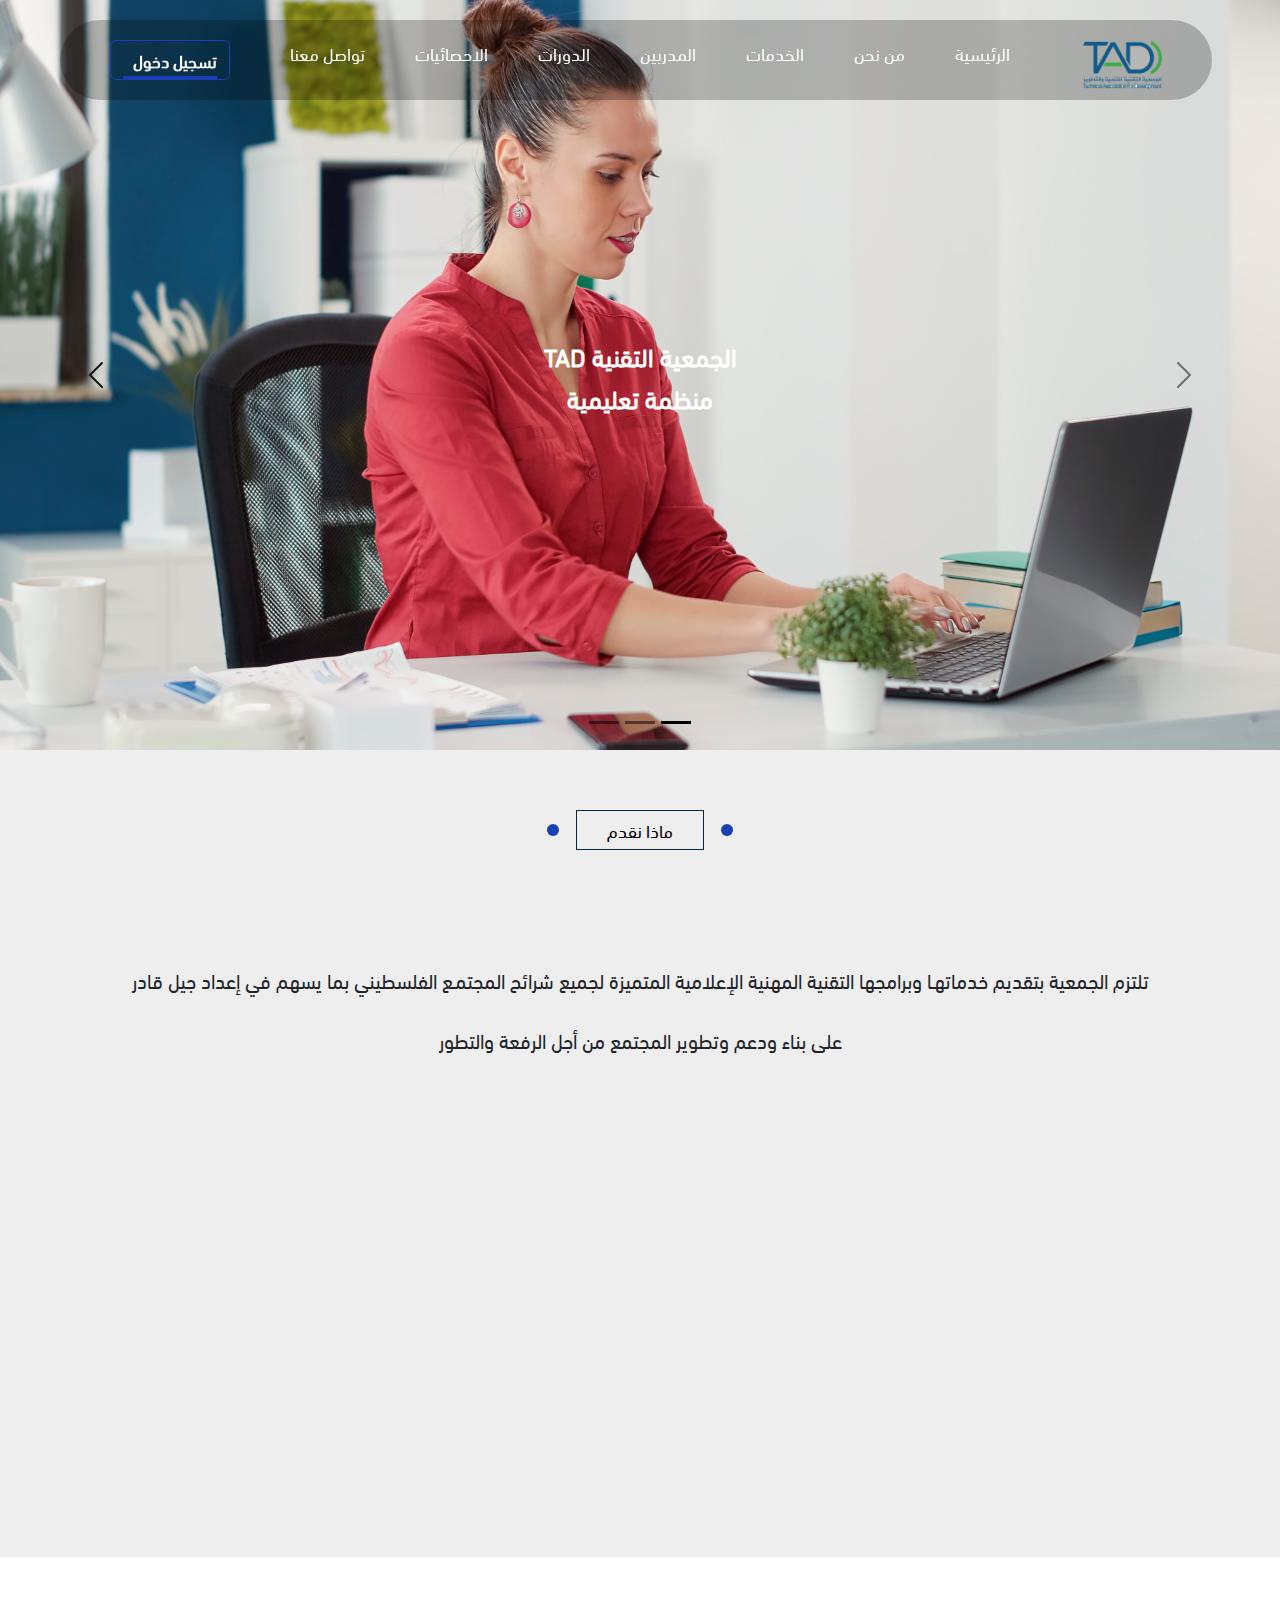
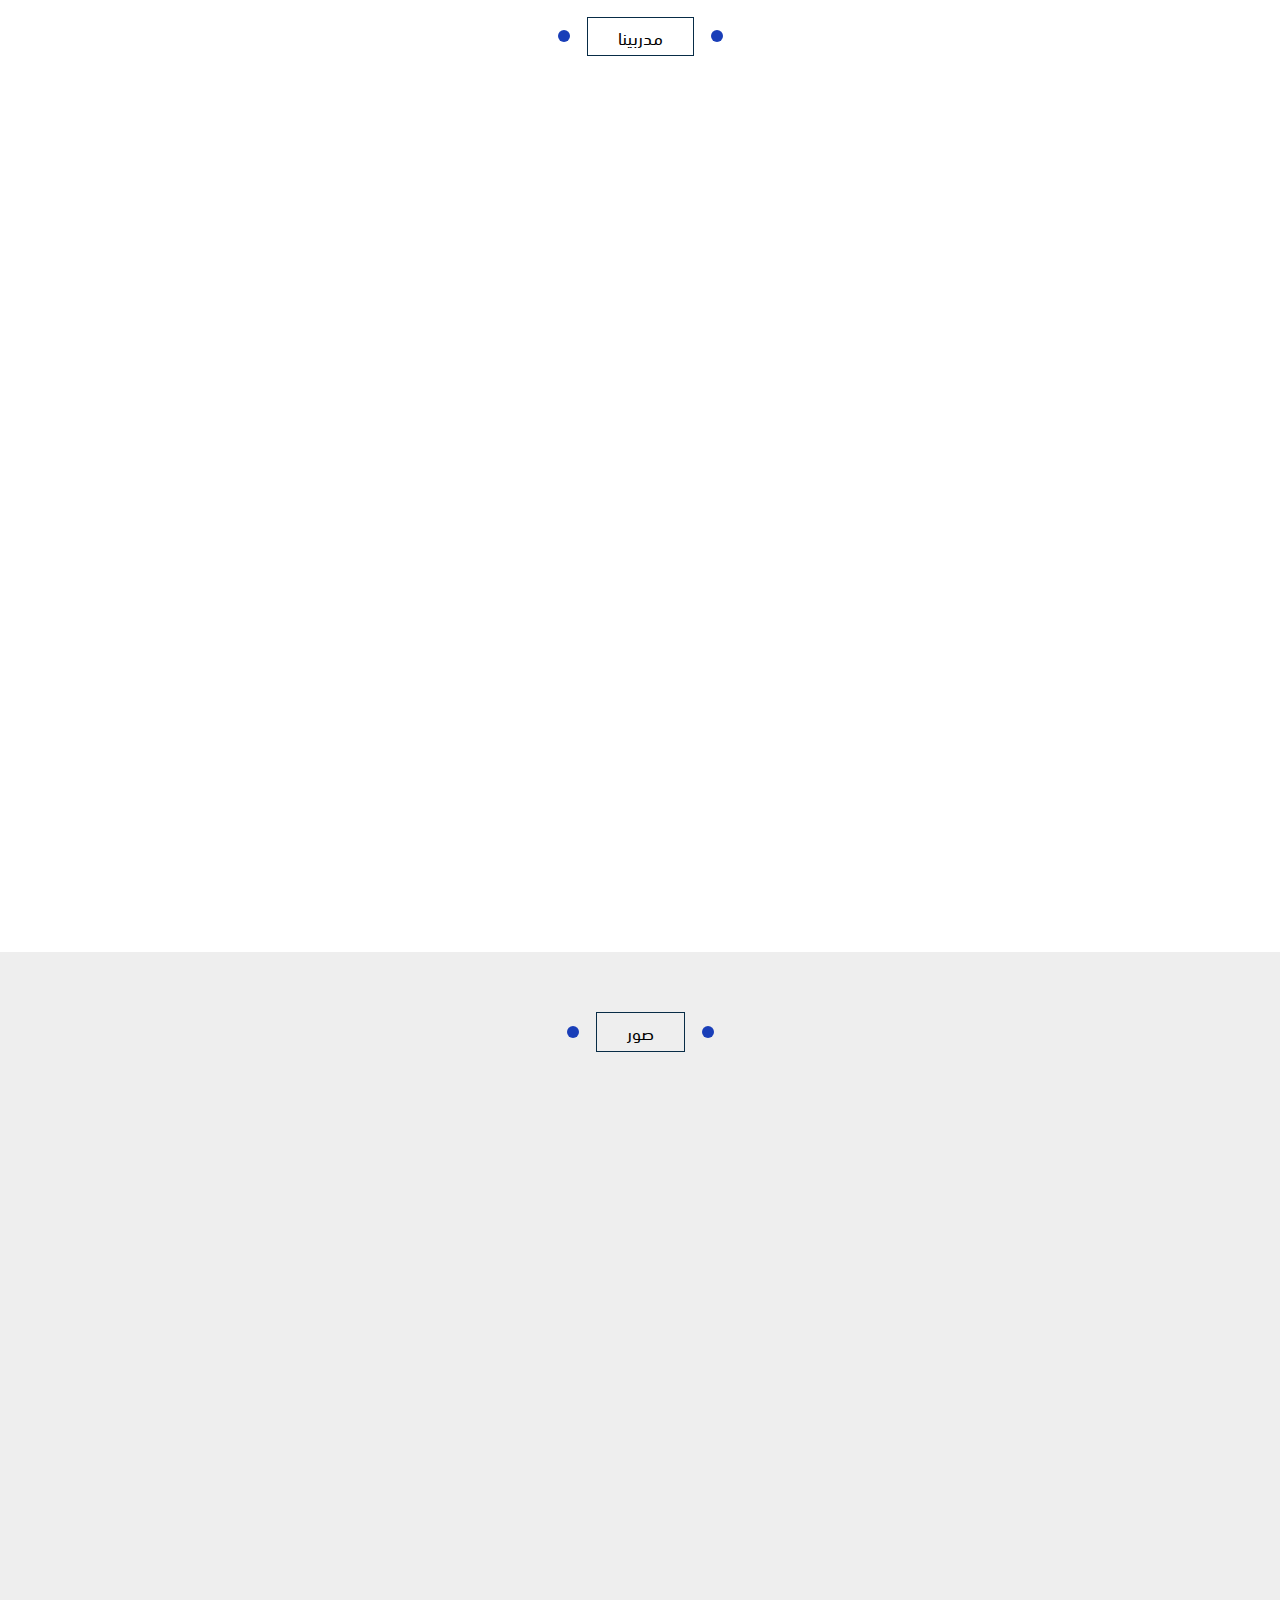
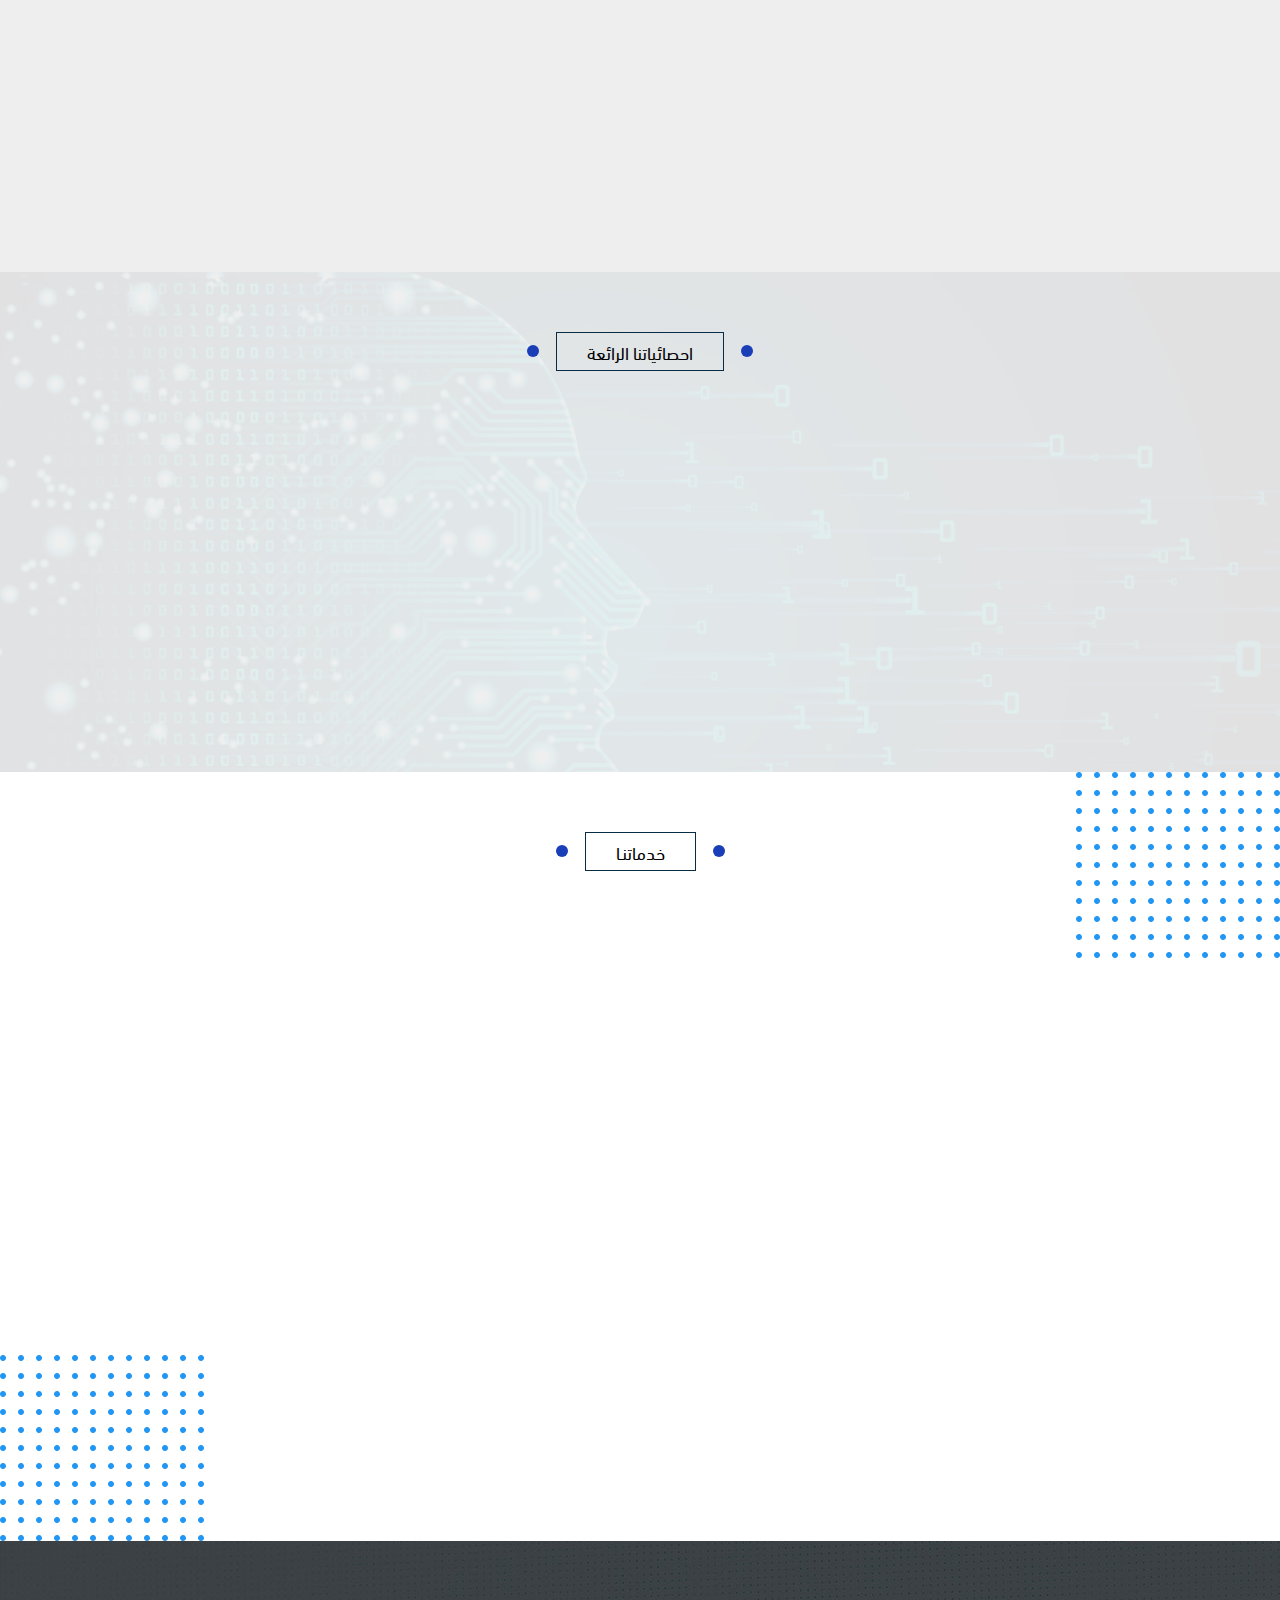
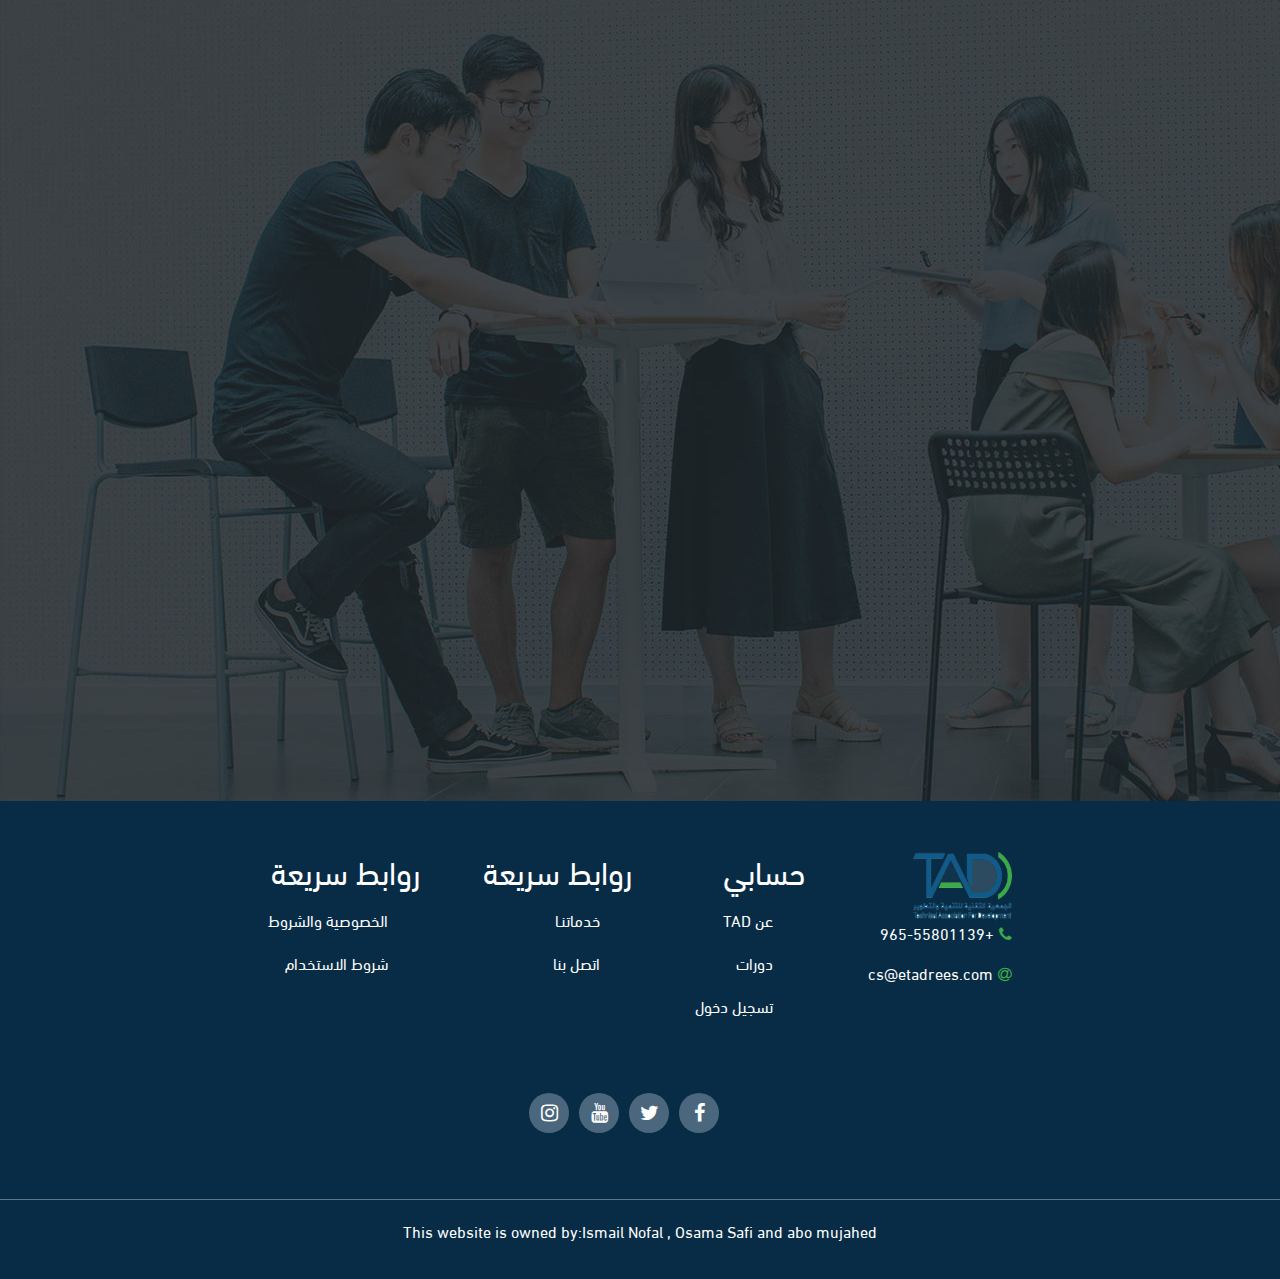
==== commit 5defb0b0: "add files" ====
--- a/index.html
+++ b/index.html
@@ -535,15 +535,15 @@
           <div>
             <h2>حسابي</h2>
             <ul>
-              <li><a href="#">عن ايتدريس</a></li>
-              <li><a href="#">سلتي</a></li>
+              <li><a href="about.html">عن TAD</a></li>
+              <li><a href="courses.html">دورات</a></li>
               <li><a href="#">تسجيل دخول</a></li>
             </ul>
           </div>
           <div>
             <h2>روابط سريعة</h2>
             <ul>
-              <li><a href="#">التصنيفات</a></li>
+              <li><a href="services.html">خدماتنـا</a></li>
               <li><a href="#">اتصل بنا</a></li>
             </ul>
           </div>
@@ -577,8 +577,7 @@
       <div class="container">
         <footer>
           <p>
-            This website is owned by: Elevate Company for Managing & Designing
-            Websites
+            This website is owned by:Ismail Nofal , Osama Safi and abo mujahed
           </p>
         </footer>
       </div>
